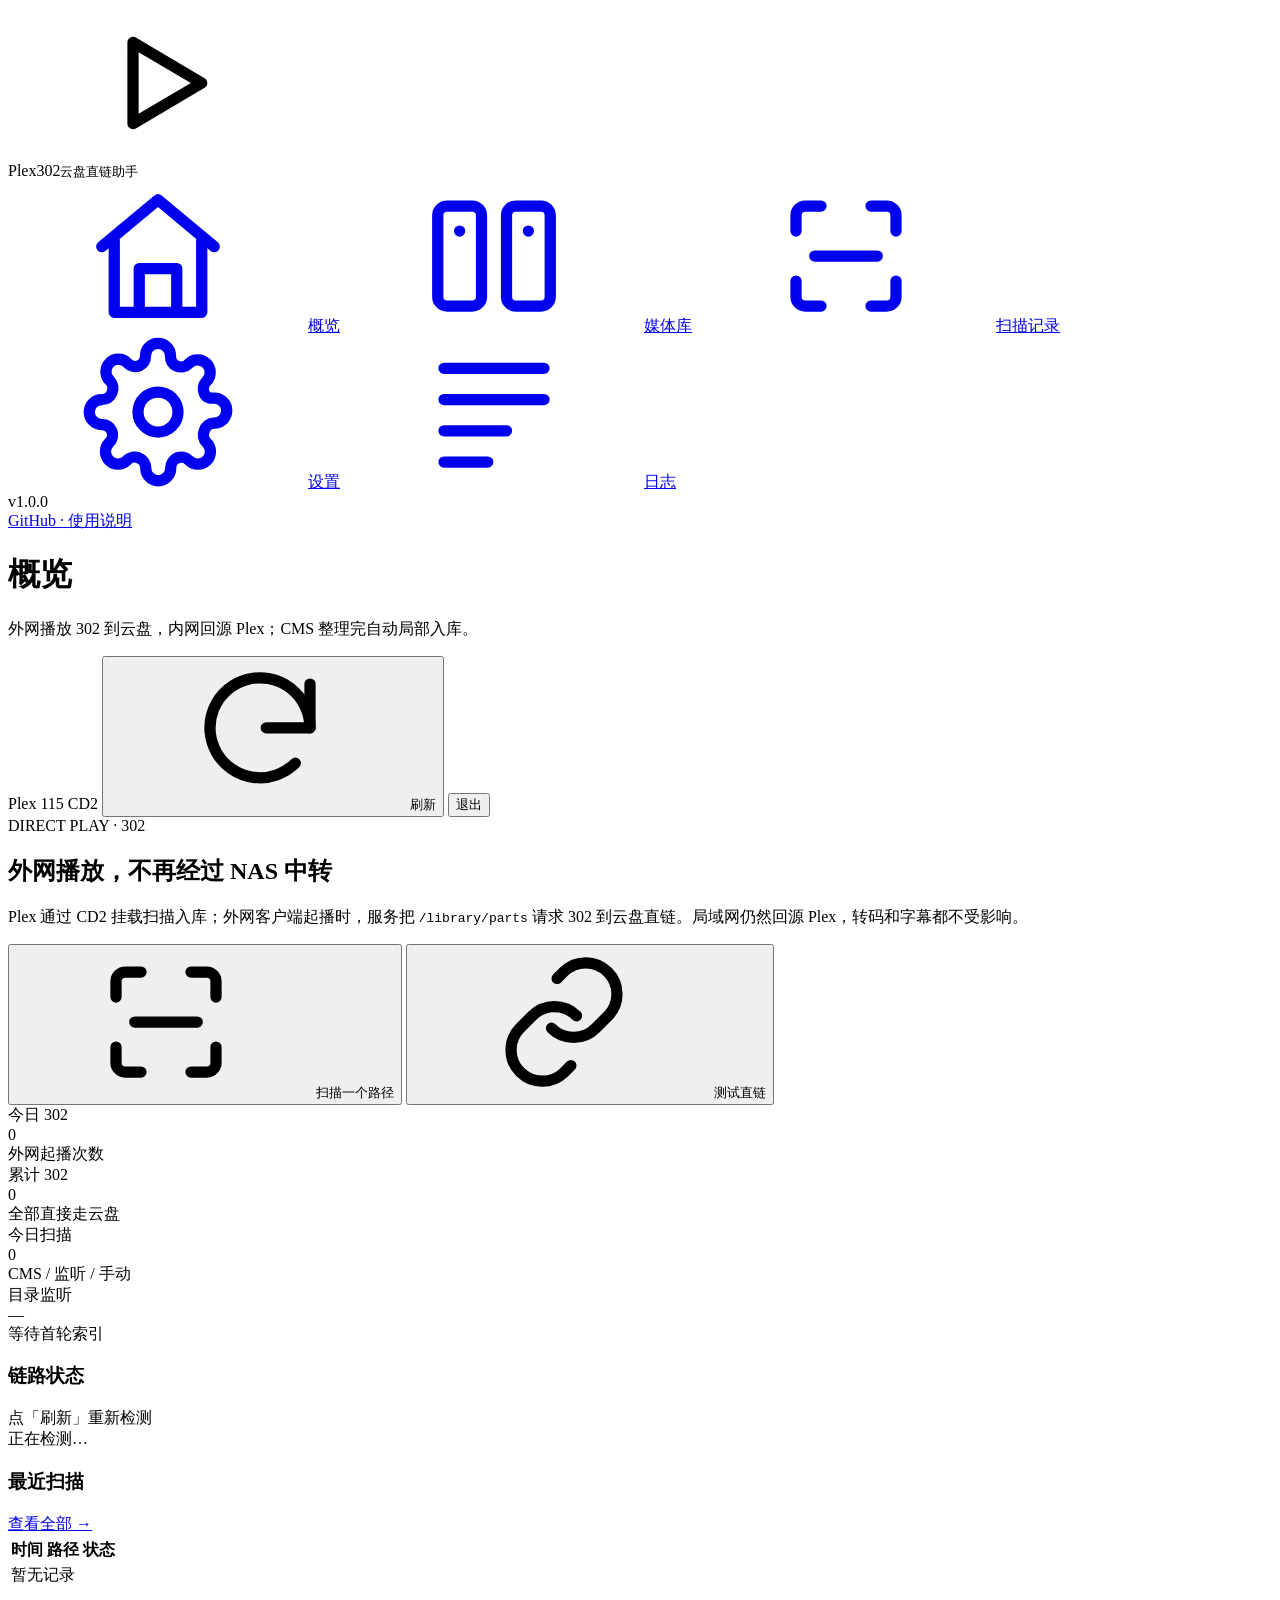
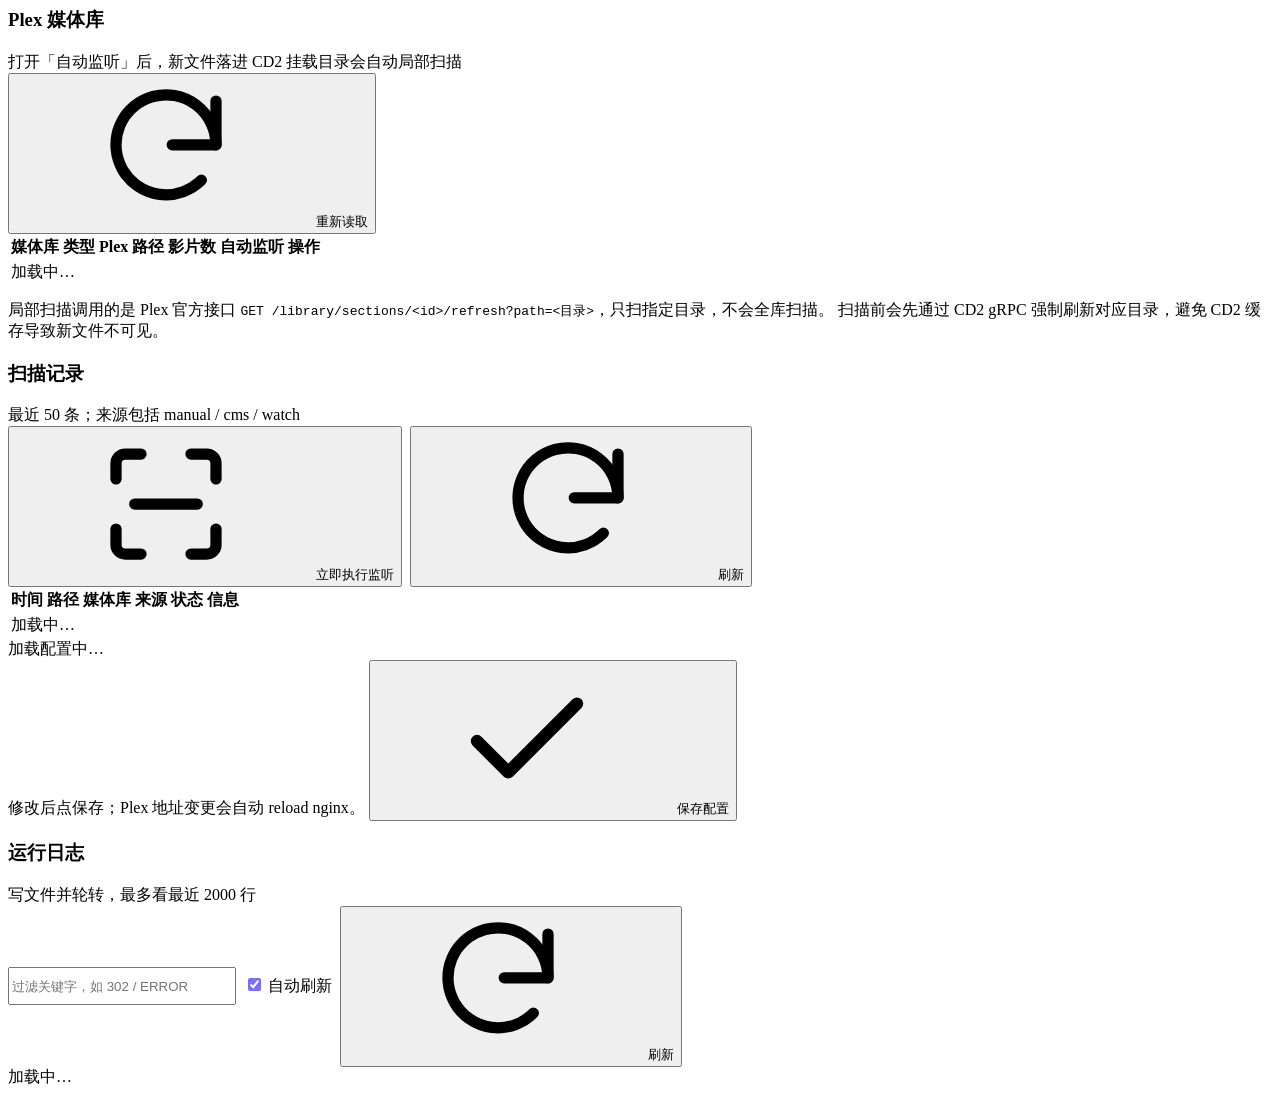
==== app/static/index.html @ 873a6c0a "feat: Plex302 初版（302 直链 + Plex 局部扫描 + CMS 监听）" ====
<!DOCTYPE html>
<html lang="zh-CN">
<head>
  <meta charset="utf-8">
  <meta name="viewport" content="width=device-width, initial-scale=1">
  <title>Plex302 · 云盘直链助手</title>
  <link rel="icon" href="/static/favicon.svg" type="image/svg+xml">
  <link rel="stylesheet" href="/static/style.css">
</head>
<body>
<svg style="display:none" xmlns="http://www.w3.org/2000/svg">
  <symbol id="i-home" viewBox="0 0 24 24" fill="none" stroke="currentColor" stroke-width="1.8" stroke-linecap="round" stroke-linejoin="round"><path d="M3 10.5 12 3l9 7.5"/><path d="M5 9.5V21h14V9.5"/><path d="M9 21v-7h6v7"/></symbol>
  <symbol id="i-library" viewBox="0 0 24 24" fill="none" stroke="currentColor" stroke-width="1.8" stroke-linecap="round" stroke-linejoin="round"><rect x="3" y="4" width="7" height="16" rx="1.5"/><rect x="14" y="4" width="7" height="16" rx="1.5"/><path d="M6.5 8h0M17.5 8h0"/></symbol>
  <symbol id="i-scan" viewBox="0 0 24 24" fill="none" stroke="currentColor" stroke-width="1.8" stroke-linecap="round" stroke-linejoin="round"><path d="M4 8V5.5A1.5 1.5 0 0 1 5.5 4H8M16 4h2.5A1.5 1.5 0 0 1 20 5.5V8M20 16v2.5a1.5 1.5 0 0 1-1.5 1.5H16M8 20H5.5A1.5 1.5 0 0 1 4 18.5V16"/><path d="M7 12h10"/></symbol>
  <symbol id="i-settings" viewBox="0 0 24 24" fill="none" stroke="currentColor" stroke-width="1.8" stroke-linecap="round" stroke-linejoin="round"><circle cx="12" cy="12" r="3.2"/><path d="M19.4 15a1.7 1.7 0 0 0 .34 1.87l.06.06a2 2 0 1 1-2.83 2.83l-.06-.06a1.7 1.7 0 0 0-1.87-.34 1.7 1.7 0 0 0-1 1.56V21a2 2 0 1 1-4 0v-.1a1.7 1.7 0 0 0-1.1-1.55 1.7 1.7 0 0 0-1.87.34l-.06.06a2 2 0 1 1-2.83-2.83l.06-.06A1.7 1.7 0 0 0 4.6 15a1.7 1.7 0 0 0-1.55-1H3a2 2 0 1 1 0-4h.1a1.7 1.7 0 0 0 1.55-1.1 1.7 1.7 0 0 0-.34-1.87l-.06-.06a2 2 0 1 1 2.83-2.83l.06.06A1.7 1.7 0 0 0 9 4.6a1.7 1.7 0 0 0 1-1.55V3a2 2 0 1 1 4 0v.1a1.7 1.7 0 0 0 1 1.55 1.7 1.7 0 0 0 1.87-.34l.06-.06a2 2 0 1 1 2.83 2.83l-.06.06A1.7 1.7 0 0 0 19.4 9c.14.38.48.66.88.77H21a2 2 0 1 1 0 4h-.1a1.7 1.7 0 0 0-1.5 1.23z"/></symbol>
  <symbol id="i-logs" viewBox="0 0 24 24" fill="none" stroke="currentColor" stroke-width="1.8" stroke-linecap="round" stroke-linejoin="round"><path d="M4 5h16M4 10h16M4 15h10M4 20h7"/></symbol>
  <symbol id="i-refresh" viewBox="0 0 24 24" fill="none" stroke="currentColor" stroke-width="1.8" stroke-linecap="round" stroke-linejoin="round"><path d="M20 11a8 8 0 1 0-2.34 5.66"/><path d="M20 4v7h-7"/></symbol>
  <symbol id="i-play" viewBox="0 0 24 24" fill="none" stroke="currentColor" stroke-width="1.8" stroke-linecap="round" stroke-linejoin="round"><path d="M8 5.5v13l11-6.5z"/></symbol>
  <symbol id="i-link" viewBox="0 0 24 24" fill="none" stroke="currentColor" stroke-width="1.8" stroke-linecap="round" stroke-linejoin="round"><path d="M10 13a5 5 0 0 0 7.07 0l2-2a5 5 0 0 0-7.07-7.07l-1.1 1.1"/><path d="M14 11a5 5 0 0 0-7.07 0l-2 2a5 5 0 0 0 7.07 7.07l1.1-1.1"/></symbol>
  <symbol id="i-trash" viewBox="0 0 24 24" fill="none" stroke="currentColor" stroke-width="1.8" stroke-linecap="round" stroke-linejoin="round"><path d="M4 7h16M9 7V5h6v2M7 7l1 13h8l1-13"/></symbol>
  <symbol id="i-plus" viewBox="0 0 24 24" fill="none" stroke="currentColor" stroke-width="1.8" stroke-linecap="round"><path d="M12 5v14M5 12h14"/></symbol>
  <symbol id="i-x" viewBox="0 0 24 24" fill="none" stroke="currentColor" stroke-width="1.8" stroke-linecap="round"><path d="m6 6 12 12M18 6 6 18"/></symbol>
  <symbol id="i-check" viewBox="0 0 24 24" fill="none" stroke="currentColor" stroke-width="2" stroke-linecap="round" stroke-linejoin="round"><path d="m4 12.5 5 5L20 6.5"/></symbol>
  <symbol id="i-copy" viewBox="0 0 24 24" fill="none" stroke="currentColor" stroke-width="1.8" stroke-linecap="round" stroke-linejoin="round"><rect x="9" y="9" width="11" height="11" rx="2"/><path d="M5 15V5a2 2 0 0 1 2-2h8"/></symbol>
  <symbol id="i-qr" viewBox="0 0 24 24" fill="none" stroke="currentColor" stroke-width="1.8" stroke-linecap="round" stroke-linejoin="round"><rect x="3" y="3" width="7" height="7" rx="1"/><rect x="14" y="3" width="7" height="7" rx="1"/><rect x="3" y="14" width="7" height="7" rx="1"/><path d="M14 14h3v3h-3zM20 14v.01M14 20v.01M20 20v.01"/></symbol>
</svg>

<div class="layout">
  <aside class="sidebar">
    <div class="brand">
      <div class="brand-mark"><svg><use href="#i-play"></use></svg></div>
      <div class="brand-name">Plex302<small>云盘直链助手</small></div>
    </div>
    <nav class="nav" id="nav">
      <a href="#overview" data-tab="overview" class="active"><svg><use href="#i-home"></use></svg>概览</a>
      <a href="#library" data-tab="library"><svg><use href="#i-library"></use></svg>媒体库</a>
      <a href="#scans" data-tab="scans"><svg><use href="#i-scan"></use></svg>扫描记录</a>
      <a href="#settings" data-tab="settings"><svg><use href="#i-settings"></use></svg>设置</a>
      <a href="#logs" data-tab="logs"><svg><use href="#i-logs"></use></svg>日志</a>
    </nav>
    <div class="side-foot">
      <div id="side-version">v1.0.0</div>
      <a href="https://github.com/celestial520/plex302" target="_blank" rel="noreferrer">GitHub · 使用说明</a>
    </div>
  </aside>

  <main class="main">
    <header class="topbar">
      <div class="page-title">
        <h1 id="page-title">概览</h1>
        <p id="page-sub">外网播放 302 到云盘，内网回源 Plex；CMS 整理完自动局部入库。</p>
      </div>
      <div class="top-actions">
        <span class="pill" id="pill-plex"><i class="dot"></i>Plex</span>
        <span class="pill" id="pill-115"><i class="dot"></i>115</span>
        <span class="pill" id="pill-cd2"><i class="dot"></i>CD2</span>
        <button class="btn ghost sm" id="btn-refresh-all"><svg><use href="#i-refresh"></use></svg>刷新</button>
        <button class="btn ghost sm" id="btn-logout">退出</button>
      </div>
    </header>

    <section class="view active" id="view-overview">
      <div class="hero">
        <div>
          <div class="hero-badge">DIRECT PLAY · 302</div>
          <h2>外网播放，不再经过 NAS 中转</h2>
          <p>Plex 通过 CD2 挂载扫描入库；外网客户端起播时，服务把 <code>/library/parts</code> 请求 302 到云盘直链。局域网仍然回源 Plex，转码和字幕都不受影响。</p>
        </div>
        <div class="hero-actions">
          <button class="btn primary" id="btn-hero-scan"><svg><use href="#i-scan"></use></svg>扫描一个路径</button>
          <button class="btn" id="btn-hero-test"><svg><use href="#i-link"></use></svg>测试直链</button>
        </div>
      </div>

      <div class="stats">
        <div class="stat accent">
          <div class="label">今日 302</div>
          <div class="value" id="stat-today">0</div>
          <div class="sub" id="stat-today-sub">外网起播次数</div>
        </div>
        <div class="stat">
          <div class="label">累计 302</div>
          <div class="value" id="stat-total">0</div>
          <div class="sub">全部直接走云盘</div>
        </div>
        <div class="stat">
          <div class="label">今日扫描</div>
          <div class="value" id="stat-scans">0</div>
          <div class="sub">CMS / 监听 / 手动</div>
        </div>
        <div class="stat">
          <div class="label">目录监听</div>
          <div class="value" id="stat-watch">—</div>
          <div class="sub" id="stat-watch-sub">等待首轮索引</div>
        </div>
      </div>

      <div class="grid-2">
        <div class="panel">
          <div class="panel-head"><h3>链路状态</h3><span class="hint">点「刷新」重新检测</span></div>
          <div class="panel-body">
            <div class="status-list" id="status-list">
              <div class="empty">正在检测…</div>
            </div>
          </div>
        </div>
        <div class="panel">
          <div class="panel-head"><h3>最近扫描</h3><a class="hint" href="#scans">查看全部 →</a></div>
          <div class="panel-body" style="padding-top:2px">
            <div class="table-wrap">
              <table>
                <thead><tr><th>时间</th><th>路径</th><th>状态</th></tr></thead>
                <tbody id="recent-scans"><tr><td colspan="3"><div class="empty">暂无记录</div></td></tr></tbody>
              </table>
            </div>
          </div>
        </div>
      </div>
    </section>

    <section class="view" id="view-library">
      <div class="panel">
        <div class="panel-head">
          <div><h3>Plex 媒体库</h3><span class="hint">打开「自动监听」后，新文件落进 CD2 挂载目录会自动局部扫描</span></div>
          <div style="display:flex;gap:8px">
            <button class="btn sm" id="btn-reload-libs"><svg><use href="#i-refresh"></use></svg>重新读取</button>
          </div>
        </div>
        <div class="panel-body" style="padding-top:0">
          <div class="table-wrap">
            <table>
              <thead><tr><th>媒体库</th><th>类型</th><th>Plex 路径</th><th>影片数</th><th>自动监听</th><th>操作</th></tr></thead>
              <tbody id="lib-body"><tr><td colspan="6"><div class="empty">加载中…</div></td></tr></tbody>
            </table>
          </div>
        </div>
      </div>
      <div class="callout info" style="margin-top:14px">
        局部扫描调用的是 Plex 官方接口 <code>GET /library/sections/&lt;id&gt;/refresh?path=&lt;目录&gt;</code>，只扫指定目录，不会全库扫描。
        扫描前会先通过 CD2 gRPC 强制刷新对应目录，避免 CD2 缓存导致新文件不可见。
      </div>
    </section>

    <section class="view" id="view-scans">
      <div class="panel">
        <div class="panel-head">
          <div><h3>扫描记录</h3><span class="hint">最近 50 条；来源包括 manual / cms / watch</span></div>
          <div style="display:flex;gap:8px">
            <button class="btn sm" id="btn-run-watch"><svg><use href="#i-scan"></use></svg>立即执行监听</button>
            <button class="btn sm" id="btn-scan-refresh"><svg><use href="#i-refresh"></use></svg>刷新</button>
          </div>
        </div>
        <div class="panel-body" style="padding-top:0">
          <div class="table-wrap">
            <table>
              <thead><tr><th>时间</th><th>路径</th><th>媒体库</th><th>来源</th><th>状态</th><th>信息</th></tr></thead>
              <tbody id="scan-body"><tr><td colspan="6"><div class="empty">加载中…</div></td></tr></tbody>
            </table>
          </div>
        </div>
      </div>
    </section>

    <section class="view" id="view-settings">
      <div id="settings-body"><div class="empty">加载配置中…</div></div>
      <div class="save-bar">
        <span id="save-hint">修改后点保存；Plex 地址变更会自动 reload nginx。</span>
        <button class="btn primary" id="btn-save"><svg><use href="#i-check"></use></svg>保存配置</button>
      </div>
    </section>

    <section class="view" id="view-logs">
      <div class="panel">
        <div class="panel-head">
          <div><h3>运行日志</h3><span class="hint">写文件并轮转，最多看最近 2000 行</span></div>
          <div style="display:flex;gap:8px;align-items:center">
            <input class="input" id="log-keyword" placeholder="过滤关键字，如 302 / ERROR" style="width:220px;height:32px">
            <label class="pill" style="cursor:pointer"><input type="checkbox" id="log-auto" checked style="accent-color:#7c6cff"> 自动刷新</label>
            <button class="btn sm" id="btn-log-refresh"><svg><use href="#i-refresh"></use></svg>刷新</button>
          </div>
        </div>
        <div class="panel-body" style="padding-top:0">
          <div class="log-box" id="log-box">加载中…</div>
        </div>
      </div>
    </section>
  </main>
</div>

<div id="modal-root"></div>
<div id="toast-root"></div>
<script src="/static/app.js"></script>
</body>
</html>
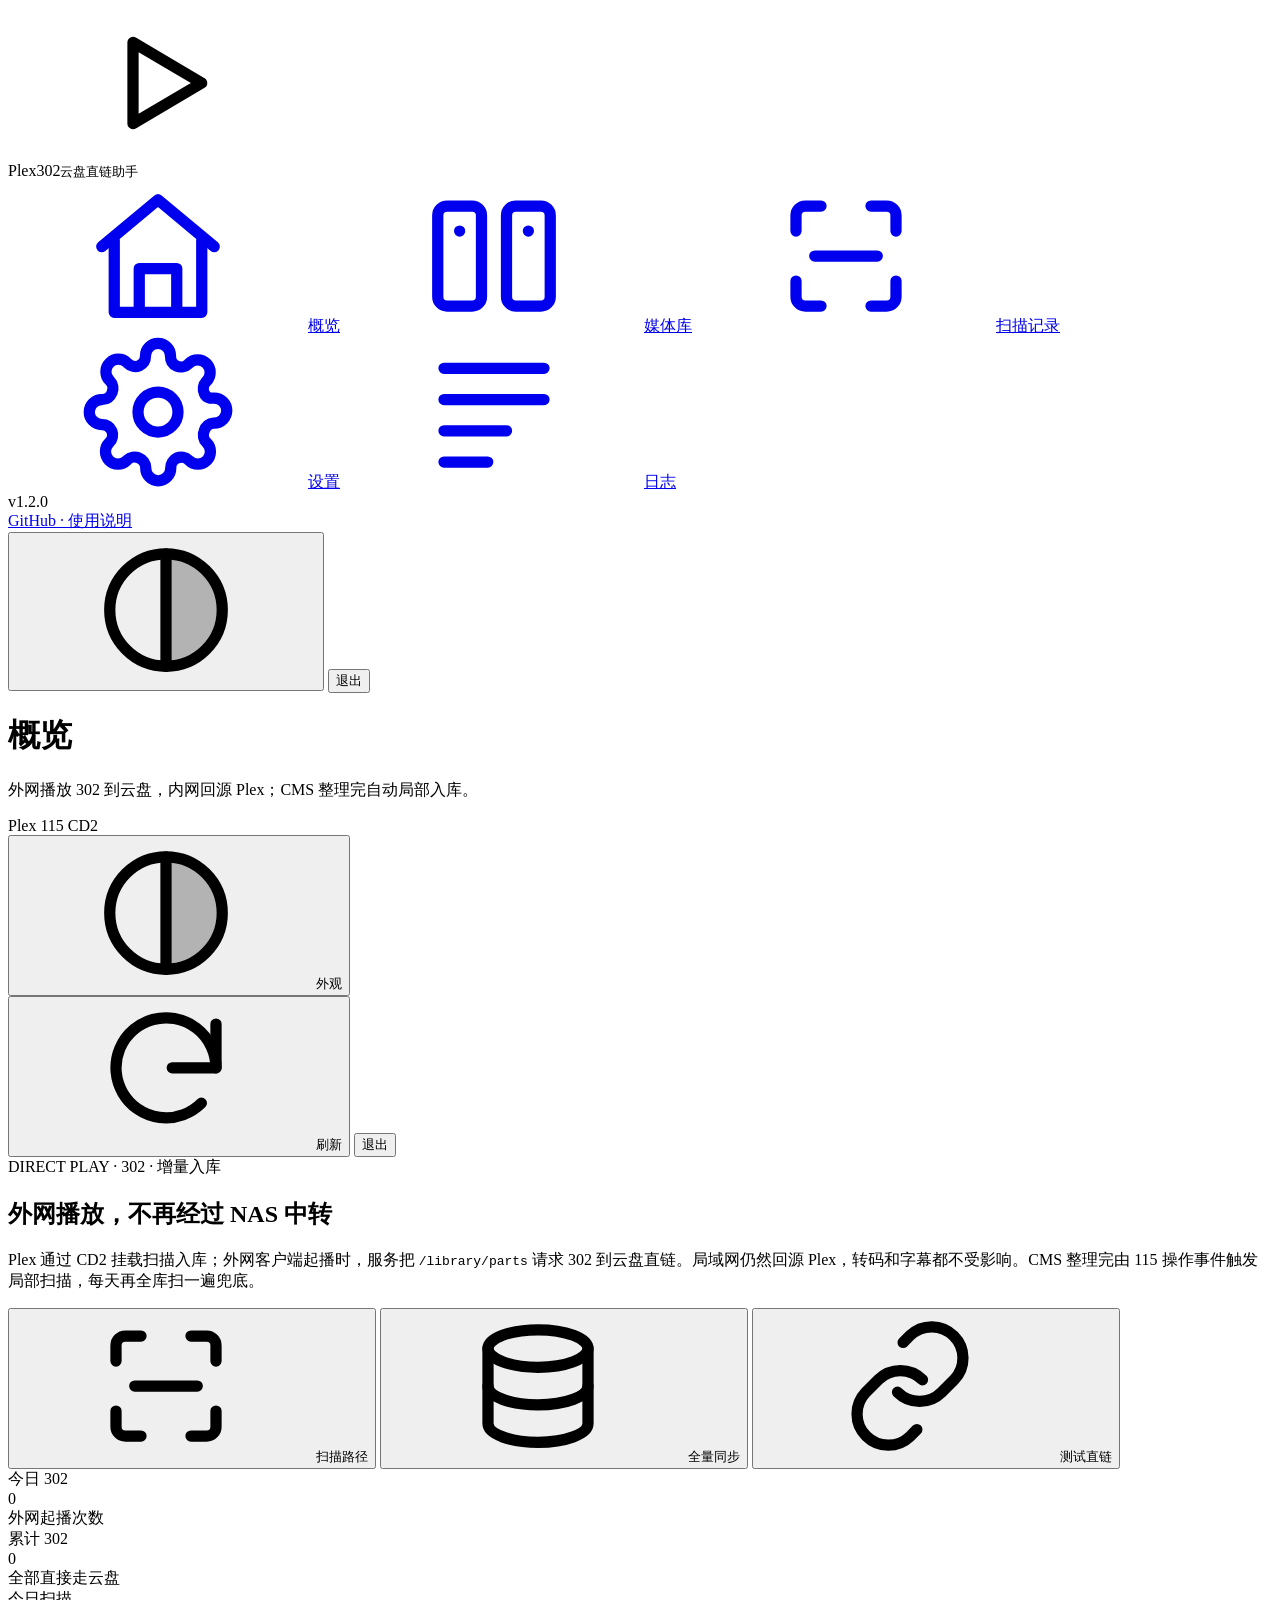
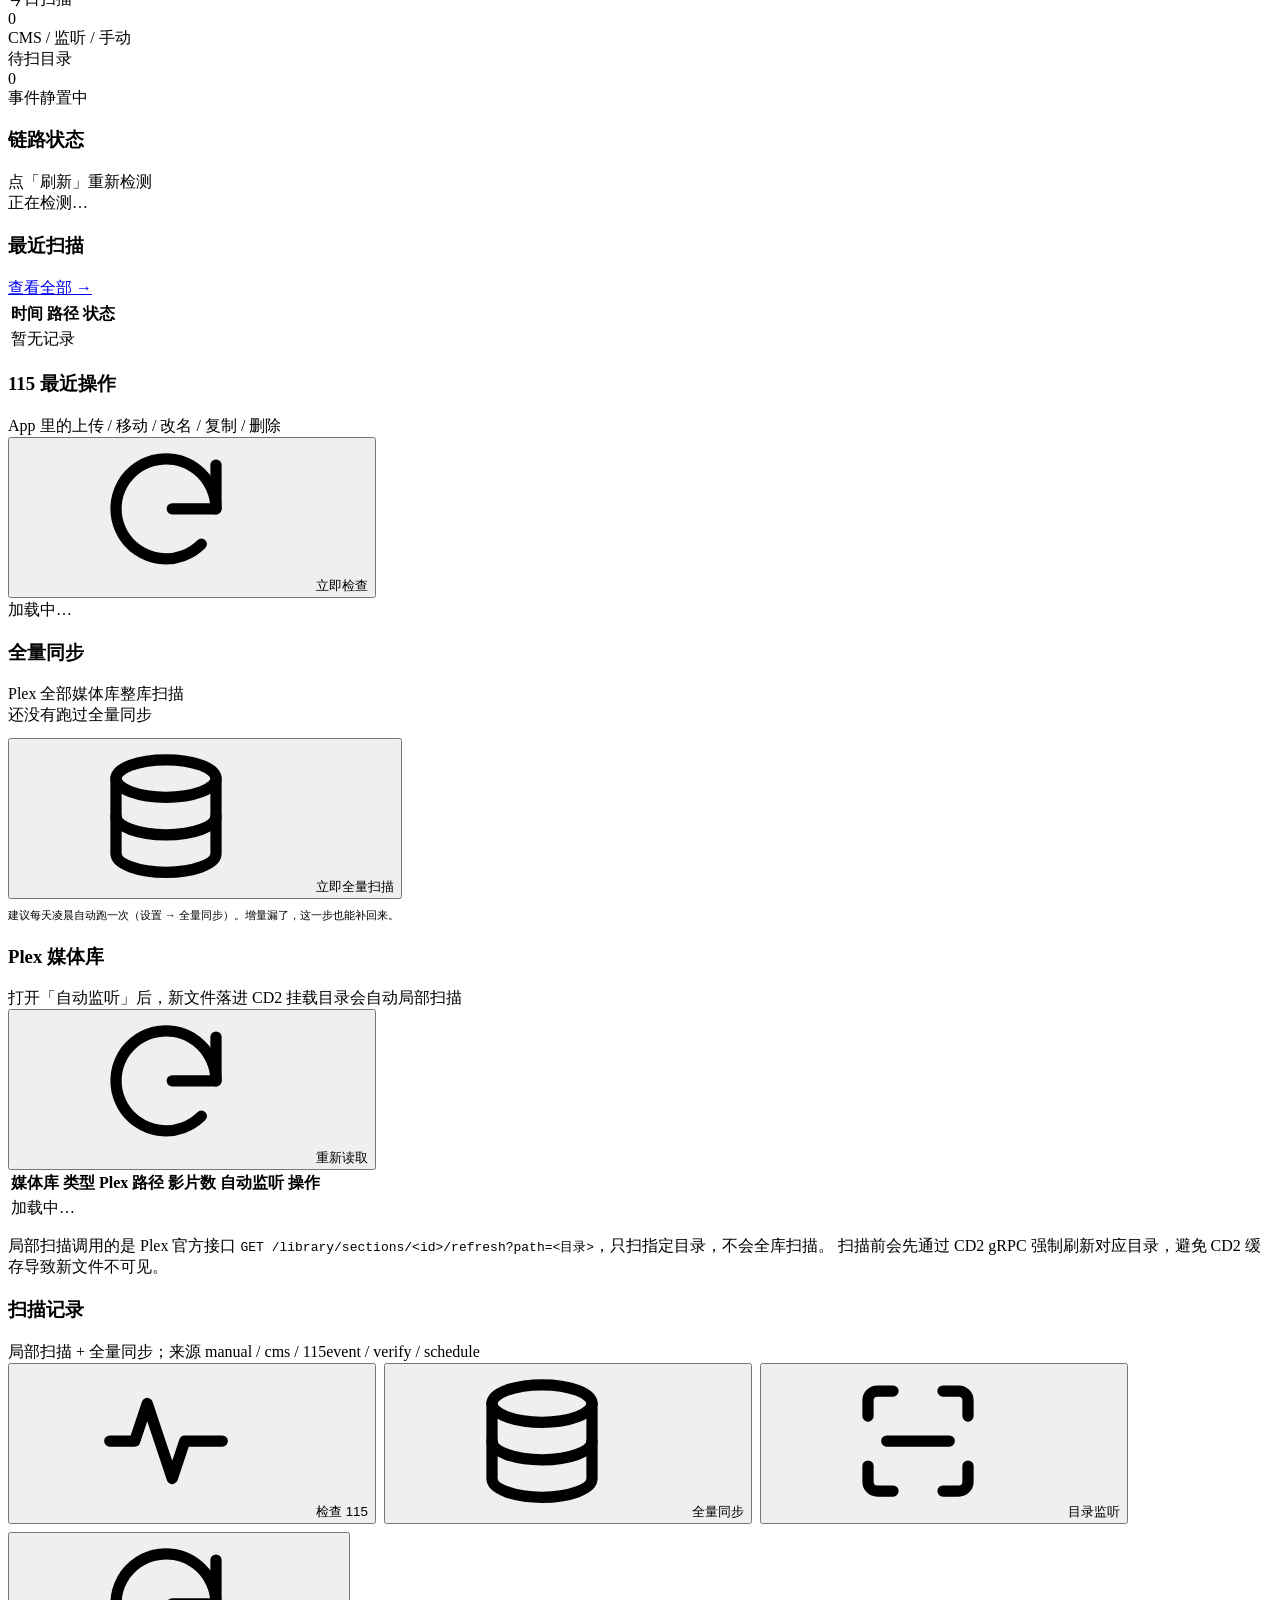
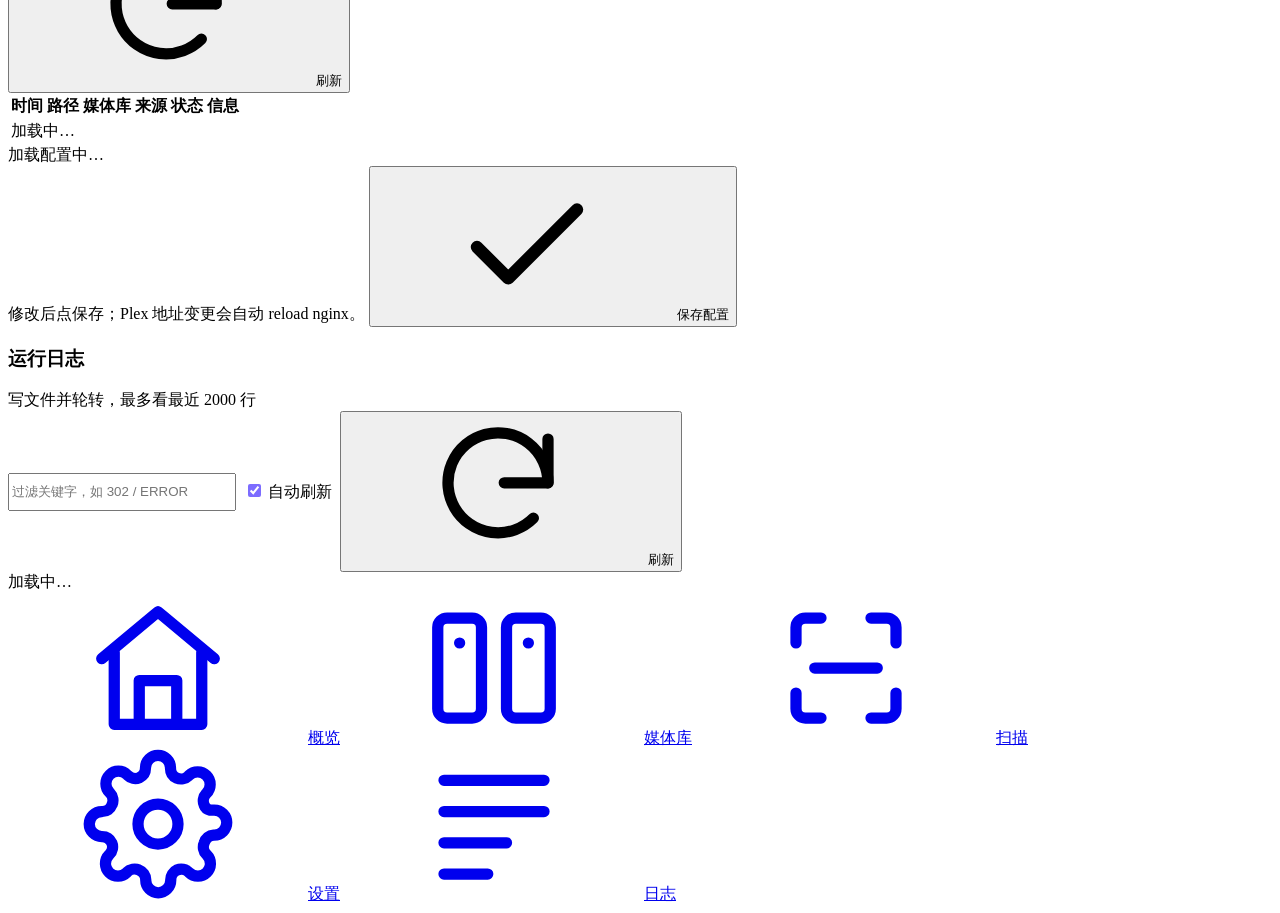
==== commit c5e510a9: "feat: 115 操作事件增量入库 + 每日全量同步 + 企业微信通知 + 双主题/手机版（v1.2.0） - 增量入库改读 115 App「最近操作」流水（/behavior/detail），游标" ====
--- a/app/static/index.html
+++ b/app/static/index.html
@@ -5,6 +5,17 @@
   <meta name="viewport" content="width=device-width, initial-scale=1">
   <title>Plex302 · 云盘直链助手</title>
   <link rel="icon" href="/static/favicon.svg" type="image/svg+xml">
+  <script>
+    // 主题要在 CSS 之前定下来，避免刷新时闪一下白/黑
+    (function () {
+      try {
+        var mode = localStorage.getItem('p302-theme') || 'auto';
+        var dark = window.matchMedia && window.matchMedia('(prefers-color-scheme: dark)').matches;
+        document.documentElement.dataset.theme = mode === 'auto' ? (dark ? 'dark' : 'light') : mode;
+        document.documentElement.dataset.themeMode = mode;
+      } catch (e) { /* ignore */ }
+    })();
+  </script>
   <link rel="stylesheet" href="/static/style.css">
 </head>
 <body>
@@ -23,6 +34,14 @@
   <symbol id="i-check" viewBox="0 0 24 24" fill="none" stroke="currentColor" stroke-width="2" stroke-linecap="round" stroke-linejoin="round"><path d="m4 12.5 5 5L20 6.5"/></symbol>
   <symbol id="i-copy" viewBox="0 0 24 24" fill="none" stroke="currentColor" stroke-width="1.8" stroke-linecap="round" stroke-linejoin="round"><rect x="9" y="9" width="11" height="11" rx="2"/><path d="M5 15V5a2 2 0 0 1 2-2h8"/></symbol>
   <symbol id="i-qr" viewBox="0 0 24 24" fill="none" stroke="currentColor" stroke-width="1.8" stroke-linecap="round" stroke-linejoin="round"><rect x="3" y="3" width="7" height="7" rx="1"/><rect x="14" y="3" width="7" height="7" rx="1"/><rect x="3" y="14" width="7" height="7" rx="1"/><path d="M14 14h3v3h-3zM20 14v.01M14 20v.01M20 20v.01"/></symbol>
+  <symbol id="i-sun" viewBox="0 0 24 24" fill="none" stroke="currentColor" stroke-width="1.8" stroke-linecap="round"><circle cx="12" cy="12" r="4"/><path d="M12 2v2M12 20v2M4.9 4.9l1.4 1.4M17.7 17.7l1.4 1.4M2 12h2M20 12h2M4.9 19.1l1.4-1.4M17.7 6.3l1.4-1.4"/></symbol>
+  <symbol id="i-moon" viewBox="0 0 24 24" fill="none" stroke="currentColor" stroke-width="1.8" stroke-linecap="round" stroke-linejoin="round"><path d="M20 14.5A8 8 0 0 1 9.5 4 8 8 0 1 0 20 14.5z"/></symbol>
+  <symbol id="i-auto" viewBox="0 0 24 24" fill="none" stroke="currentColor" stroke-width="1.8" stroke-linecap="round" stroke-linejoin="round"><circle cx="12" cy="12" r="9"/><path d="M12 3v18"/><path d="M12 3a9 9 0 0 1 0 18" fill="currentColor" stroke="none" opacity=".25"/></symbol>
+  <symbol id="i-chevron" viewBox="0 0 24 24" fill="none" stroke="currentColor" stroke-width="2" stroke-linecap="round" stroke-linejoin="round"><path d="m6 9 6 6 6-6"/></symbol>
+  <symbol id="i-bell" viewBox="0 0 24 24" fill="none" stroke="currentColor" stroke-width="1.8" stroke-linecap="round" stroke-linejoin="round"><path d="M18 8a6 6 0 1 0-12 0c0 5-2 6-2 6h16s-2-1-2-6"/><path d="M10.5 20a2 2 0 0 0 3 0"/></symbol>
+  <symbol id="i-clock" viewBox="0 0 24 24" fill="none" stroke="currentColor" stroke-width="1.8" stroke-linecap="round" stroke-linejoin="round"><circle cx="12" cy="12" r="9"/><path d="M12 7v5l3 2"/></symbol>
+  <symbol id="i-full" viewBox="0 0 24 24" fill="none" stroke="currentColor" stroke-width="1.8" stroke-linecap="round" stroke-linejoin="round"><ellipse cx="12" cy="6" rx="8" ry="3"/><path d="M4 6v6c0 1.7 3.6 3 8 3s8-1.3 8-3V6"/><path d="M4 12v6c0 1.7 3.6 3 8 3s8-1.3 8-3v-6"/></symbol>
+  <symbol id="i-events" viewBox="0 0 24 24" fill="none" stroke="currentColor" stroke-width="1.8" stroke-linecap="round" stroke-linejoin="round"><path d="M3 12h4l2-6 4 12 2-6h6"/></symbol>
 </svg>
 
 <div class="layout">
@@ -39,8 +58,12 @@
       <a href="#logs" data-tab="logs"><svg><use href="#i-logs"></use></svg>日志</a>
     </nav>
     <div class="side-foot">
-      <div id="side-version">v1.0.0</div>
+      <div id="side-version">v1.2.0</div>
       <a href="https://github.com/celestial520/plex302" target="_blank" rel="noreferrer">GitHub · 使用说明</a>
+    </div>
+    <div class="mobile-actions">
+      <button class="btn ghost sm" data-theme-toggle title="切换主题"><svg><use href="#i-auto"></use></svg></button>
+      <button class="btn ghost sm" id="btn-logout-mobile">退出</button>
     </div>
   </aside>
 
@@ -54,20 +77,24 @@
         <span class="pill" id="pill-plex"><i class="dot"></i>Plex</span>
         <span class="pill" id="pill-115"><i class="dot"></i>115</span>
         <span class="pill" id="pill-cd2"><i class="dot"></i>CD2</span>
+        <div class="wrap desktop-only">
+          <button class="btn ghost sm" data-theme-toggle title="切换主题"><svg><use href="#i-auto"></use></svg>外观</button>
+        </div>
         <button class="btn ghost sm" id="btn-refresh-all"><svg><use href="#i-refresh"></use></svg>刷新</button>
-        <button class="btn ghost sm" id="btn-logout">退出</button>
+        <button class="btn ghost sm desktop-only" id="btn-logout">退出</button>
       </div>
     </header>
 
     <section class="view active" id="view-overview">
       <div class="hero">
         <div>
-          <div class="hero-badge">DIRECT PLAY · 302</div>
+          <div class="hero-badge">DIRECT PLAY · 302 · 增量入库</div>
           <h2>外网播放，不再经过 NAS 中转</h2>
-          <p>Plex 通过 CD2 挂载扫描入库；外网客户端起播时，服务把 <code>/library/parts</code> 请求 302 到云盘直链。局域网仍然回源 Plex，转码和字幕都不受影响。</p>
+          <p>Plex 通过 CD2 挂载扫描入库；外网客户端起播时，服务把 <code>/library/parts</code> 请求 302 到云盘直链。局域网仍然回源 Plex，转码和字幕都不受影响。CMS 整理完由 115 操作事件触发局部扫描，每天再全库扫一遍兜底。</p>
         </div>
         <div class="hero-actions">
-          <button class="btn primary" id="btn-hero-scan"><svg><use href="#i-scan"></use></svg>扫描一个路径</button>
+          <button class="btn primary" id="btn-hero-scan"><svg><use href="#i-scan"></use></svg>扫描路径</button>
+          <button class="btn" id="btn-hero-full"><svg><use href="#i-full"></use></svg>全量同步</button>
           <button class="btn" id="btn-hero-test"><svg><use href="#i-link"></use></svg>测试直链</button>
         </div>
       </div>
@@ -89,9 +116,9 @@
           <div class="sub">CMS / 监听 / 手动</div>
         </div>
         <div class="stat">
-          <div class="label">目录监听</div>
-          <div class="value" id="stat-watch">—</div>
-          <div class="sub" id="stat-watch-sub">等待首轮索引</div>
+          <div class="label">待扫目录</div>
+          <div class="value" id="stat-pending">0</div>
+          <div class="sub" id="stat-pending-sub">事件静置中</div>
         </div>
       </div>
 
@@ -108,10 +135,32 @@
           <div class="panel-head"><h3>最近扫描</h3><a class="hint" href="#scans">查看全部 →</a></div>
           <div class="panel-body" style="padding-top:2px">
             <div class="table-wrap">
-              <table>
+              <table class="responsive">
                 <thead><tr><th>时间</th><th>路径</th><th>状态</th></tr></thead>
                 <tbody id="recent-scans"><tr><td colspan="3"><div class="empty">暂无记录</div></td></tr></tbody>
               </table>
+            </div>
+          </div>
+        </div>
+      </div>
+
+      <div class="grid-2">
+        <div class="panel">
+          <div class="panel-head">
+            <div><h3>115 最近操作</h3><span class="hint">App 里的上传 / 移动 / 改名 / 复制 / 删除</span></div>
+            <button class="btn ghost sm" id="btn-events-run"><svg><use href="#i-refresh"></use></svg>立即检查</button>
+          </div>
+          <div class="panel-body" style="padding-top:2px">
+            <div class="event-list" id="event-list"><div class="empty">加载中…</div></div>
+          </div>
+        </div>
+        <div class="panel">
+          <div class="panel-head"><h3>全量同步</h3><span class="hint">Plex 全部媒体库整库扫描</span></div>
+          <div class="panel-body">
+            <div id="full-status"><div class="empty">还没有跑过全量同步</div></div>
+            <button class="btn block" id="btn-full-run" style="margin-top:12px"><svg><use href="#i-full"></use></svg>立即全量扫描</button>
+            <div class="desc" style="margin-top:8px;font-size:11px;color:var(--muted-2);line-height:1.6">
+              建议每天凌晨自动跑一次（设置 → 全量同步）。增量漏了，这一步也能补回来。
             </div>
           </div>
         </div>
@@ -128,7 +177,7 @@
         </div>
         <div class="panel-body" style="padding-top:0">
           <div class="table-wrap">
-            <table>
+            <table class="responsive">
               <thead><tr><th>媒体库</th><th>类型</th><th>Plex 路径</th><th>影片数</th><th>自动监听</th><th>操作</th></tr></thead>
               <tbody id="lib-body"><tr><td colspan="6"><div class="empty">加载中…</div></td></tr></tbody>
             </table>
@@ -144,15 +193,17 @@
     <section class="view" id="view-scans">
       <div class="panel">
         <div class="panel-head">
-          <div><h3>扫描记录</h3><span class="hint">最近 50 条；来源包括 manual / cms / watch</span></div>
-          <div style="display:flex;gap:8px">
-            <button class="btn sm" id="btn-run-watch"><svg><use href="#i-scan"></use></svg>立即执行监听</button>
+          <div><h3>扫描记录</h3><span class="hint">局部扫描 + 全量同步；来源 manual / cms / 115event / verify / schedule</span></div>
+          <div style="display:flex;gap:8px;flex-wrap:wrap">
+            <button class="btn sm" id="btn-events-run-2"><svg><use href="#i-events"></use></svg>检查 115</button>
+            <button class="btn sm" id="btn-full-run-2"><svg><use href="#i-full"></use></svg>全量同步</button>
+            <button class="btn sm" id="btn-run-watch"><svg><use href="#i-scan"></use></svg>目录监听</button>
             <button class="btn sm" id="btn-scan-refresh"><svg><use href="#i-refresh"></use></svg>刷新</button>
           </div>
         </div>
         <div class="panel-body" style="padding-top:0">
           <div class="table-wrap">
-            <table>
+            <table class="responsive">
               <thead><tr><th>时间</th><th>路径</th><th>媒体库</th><th>来源</th><th>状态</th><th>信息</th></tr></thead>
               <tbody id="scan-body"><tr><td colspan="6"><div class="empty">加载中…</div></td></tr></tbody>
             </table>
@@ -187,6 +238,14 @@
   </main>
 </div>
 
+<nav class="tabbar" id="tabbar">
+  <a href="#overview" data-tab="overview" class="active"><svg><use href="#i-home"></use></svg><span>概览</span></a>
+  <a href="#library" data-tab="library"><svg><use href="#i-library"></use></svg><span>媒体库</span></a>
+  <a href="#scans" data-tab="scans"><svg><use href="#i-scan"></use></svg><span>扫描</span></a>
+  <a href="#settings" data-tab="settings"><svg><use href="#i-settings"></use></svg><span>设置</span></a>
+  <a href="#logs" data-tab="logs"><svg><use href="#i-logs"></use></svg><span>日志</span></a>
+</nav>
+
 <div id="modal-root"></div>
 <div id="toast-root"></div>
 <script src="/static/app.js"></script>
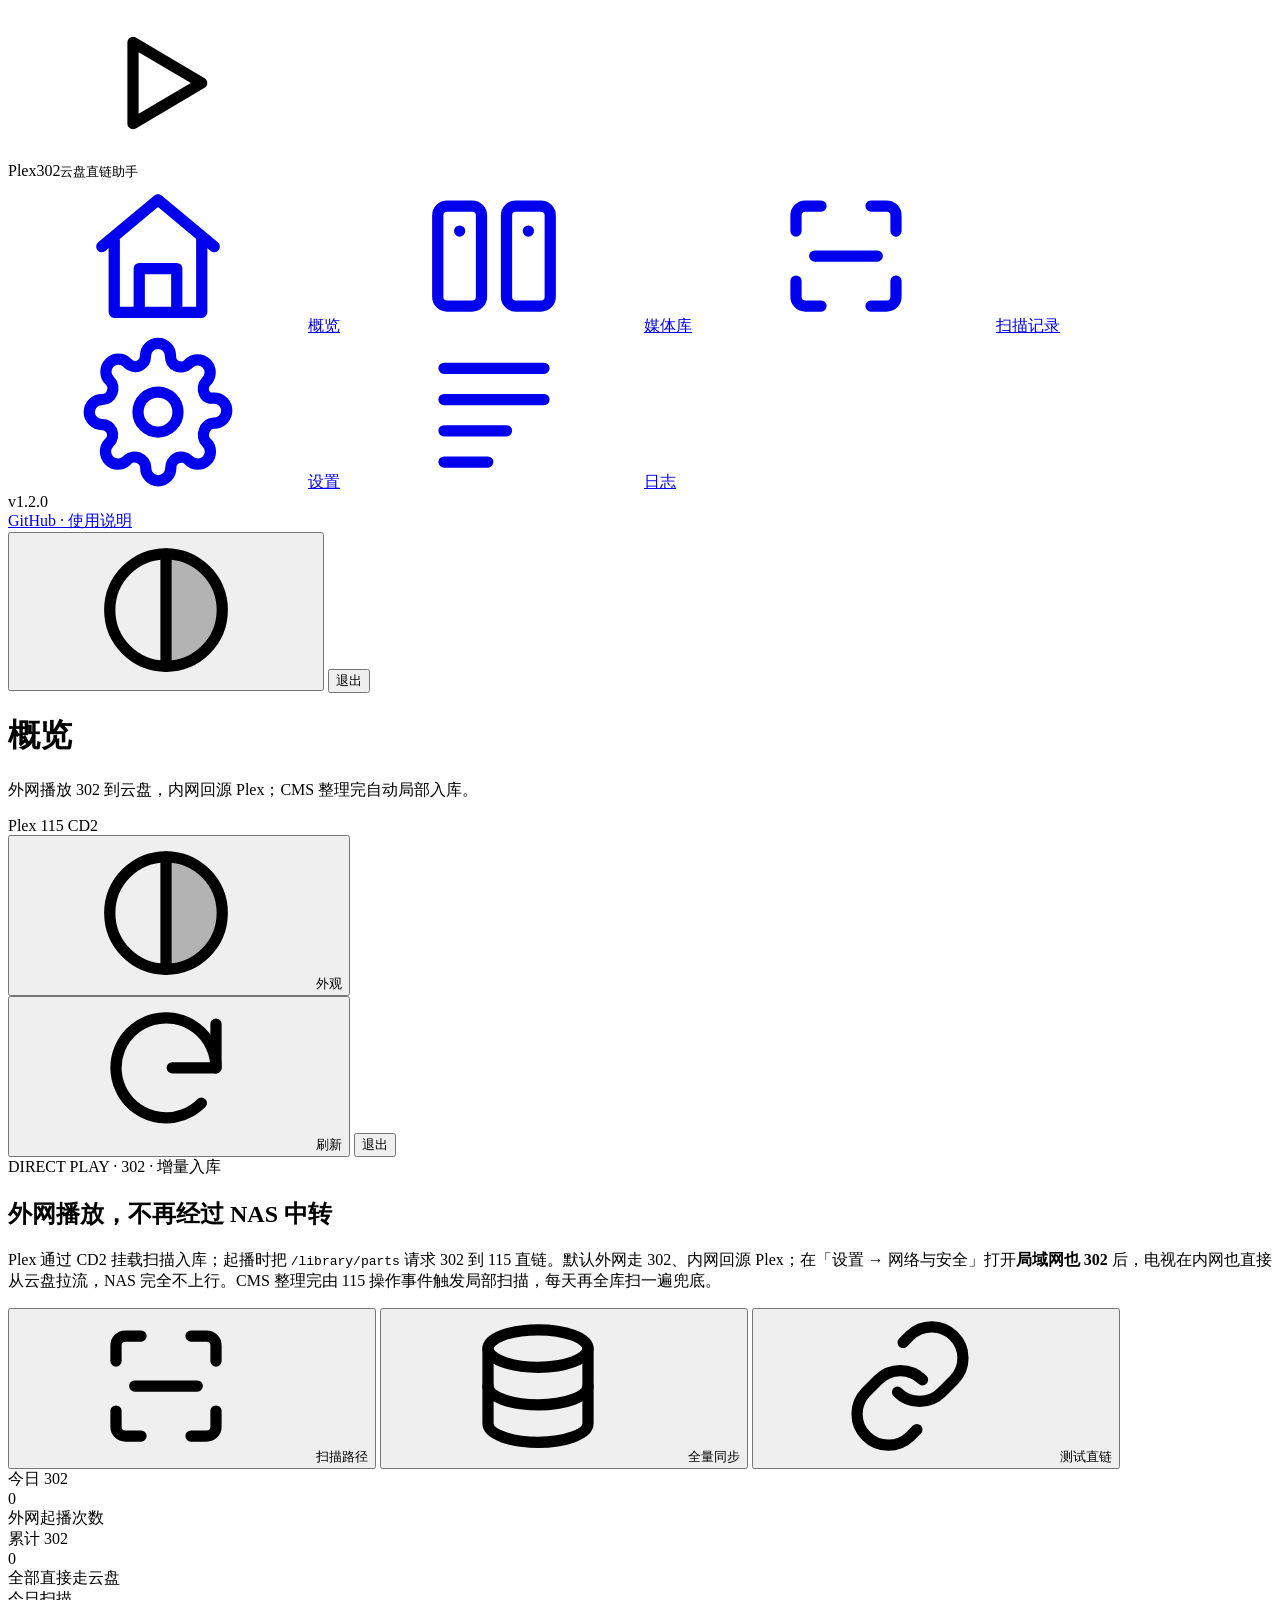
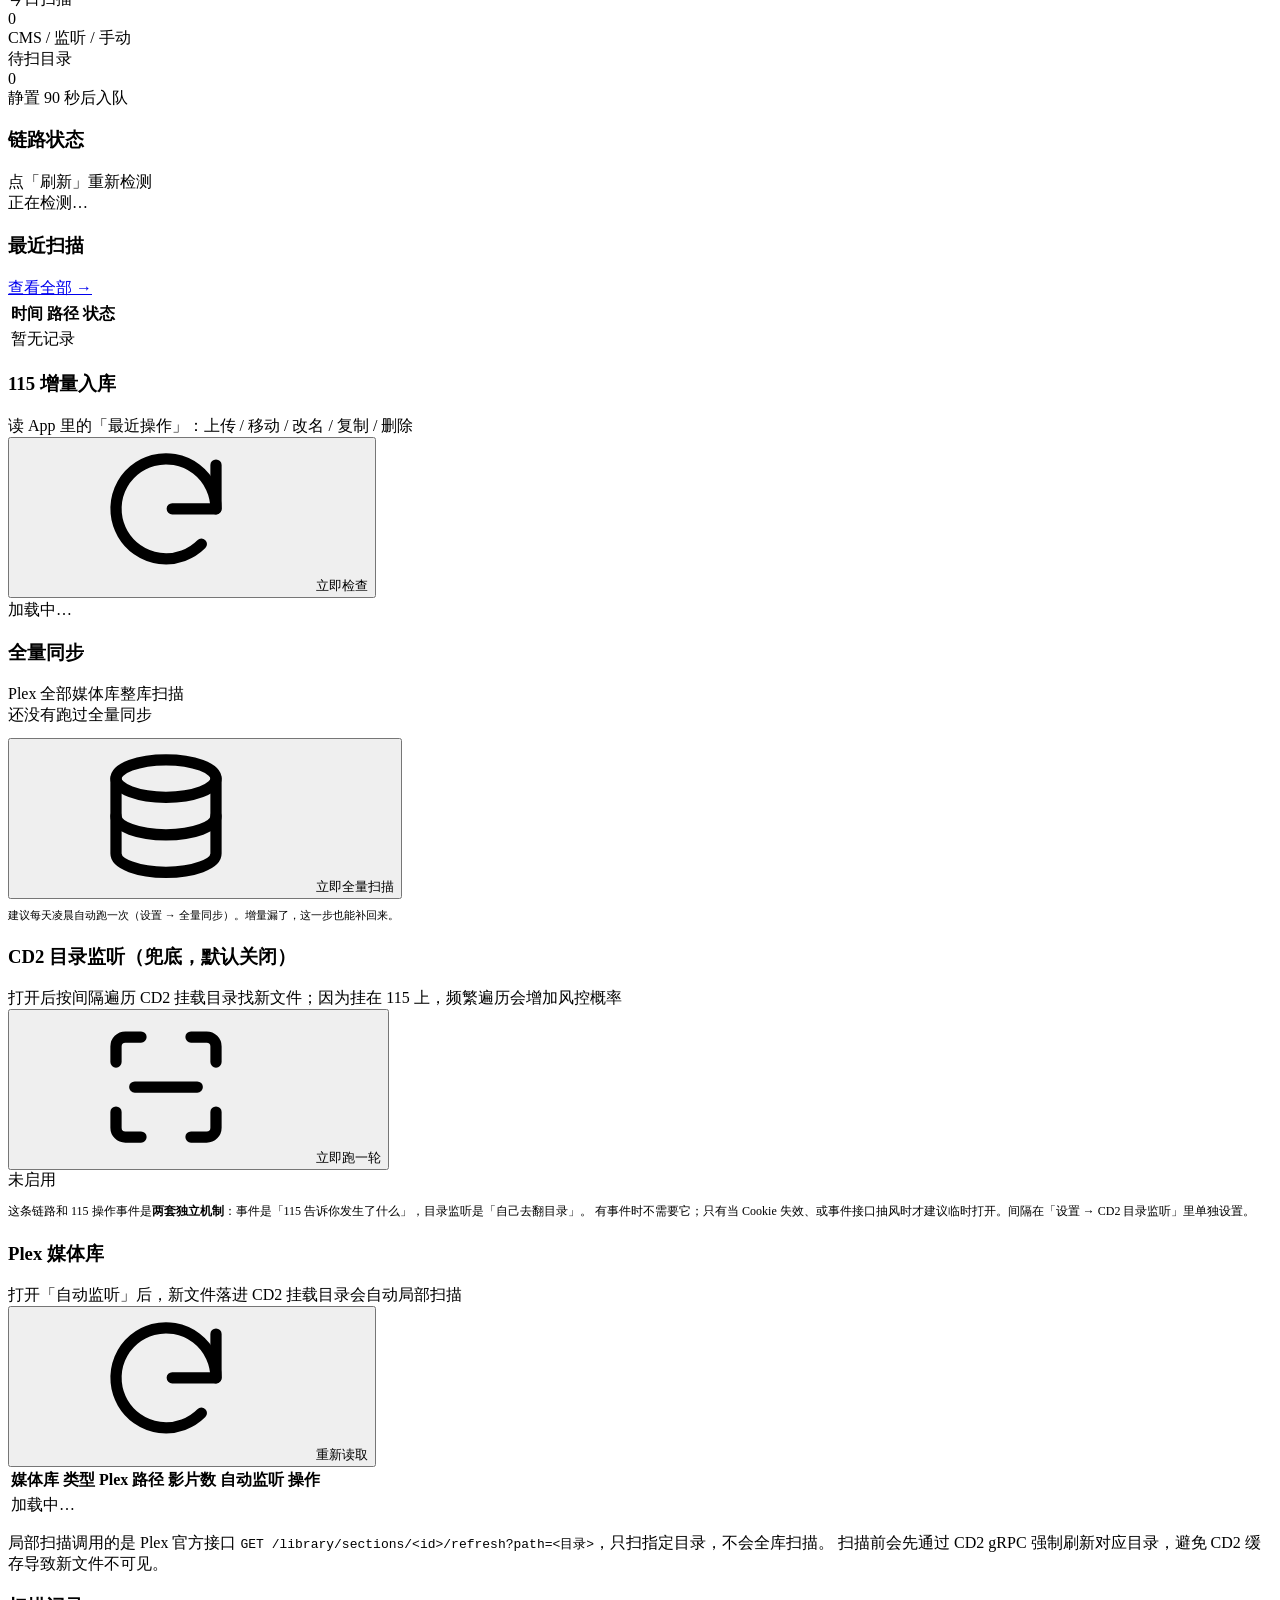
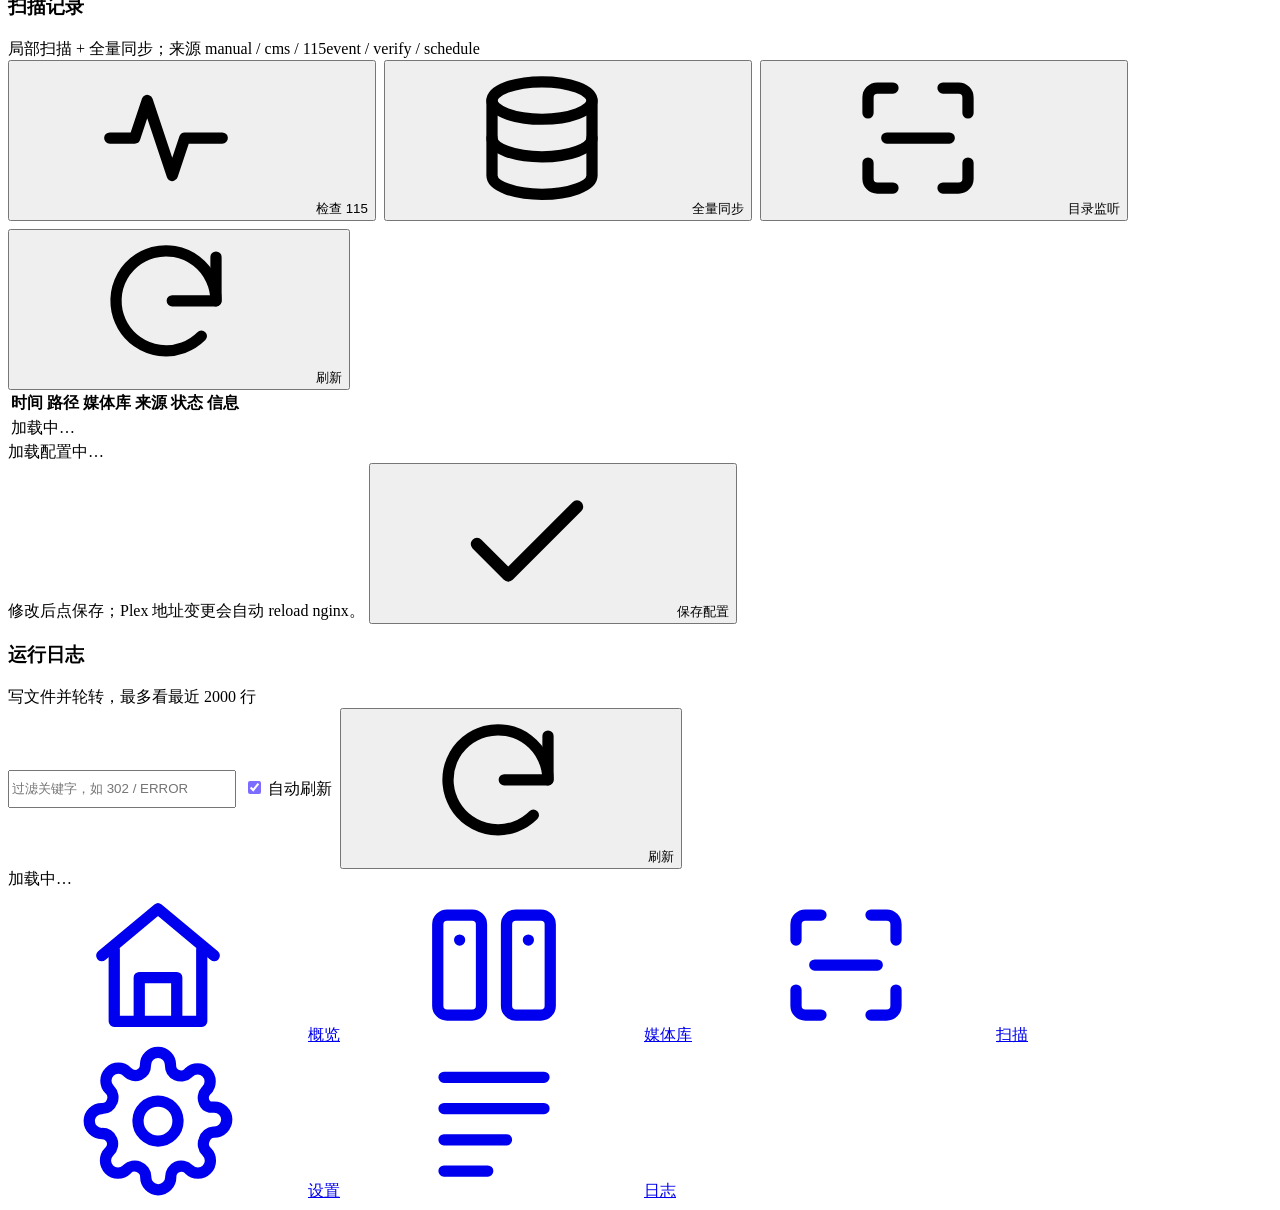
==== commit 7ecca176: "feat!: 115 直链改用 Cookie（移除开放平台）+ 局域网 302 + 设置精简与 UI 分区（v1.3.0） - 删除 115 开放平台（app/u115.py、扫码接口、client_" ====
--- a/app/static/index.html
+++ b/app/static/index.html
@@ -90,7 +90,7 @@
         <div>
           <div class="hero-badge">DIRECT PLAY · 302 · 增量入库</div>
           <h2>外网播放，不再经过 NAS 中转</h2>
-          <p>Plex 通过 CD2 挂载扫描入库；外网客户端起播时，服务把 <code>/library/parts</code> 请求 302 到云盘直链。局域网仍然回源 Plex，转码和字幕都不受影响。CMS 整理完由 115 操作事件触发局部扫描，每天再全库扫一遍兜底。</p>
+          <p>Plex 通过 CD2 挂载扫描入库；起播时把 <code>/library/parts</code> 请求 302 到 115 直链。默认外网走 302、内网回源 Plex；在「设置 → 网络与安全」打开<b>局域网也 302</b> 后，电视在内网也直接从云盘拉流，NAS 完全不上行。CMS 整理完由 115 操作事件触发局部扫描，每天再全库扫一遍兜底。</p>
         </div>
         <div class="hero-actions">
           <button class="btn primary" id="btn-hero-scan"><svg><use href="#i-scan"></use></svg>扫描路径</button>
@@ -118,7 +118,7 @@
         <div class="stat">
           <div class="label">待扫目录</div>
           <div class="value" id="stat-pending">0</div>
-          <div class="sub" id="stat-pending-sub">事件静置中</div>
+          <div class="sub" id="stat-pending-sub">静置 90 秒后入队</div>
         </div>
       </div>
 
@@ -147,7 +147,7 @@
       <div class="grid-2">
         <div class="panel">
           <div class="panel-head">
-            <div><h3>115 最近操作</h3><span class="hint">App 里的上传 / 移动 / 改名 / 复制 / 删除</span></div>
+            <div><h3>115 增量入库</h3><span class="hint">读 App 里的「最近操作」：上传 / 移动 / 改名 / 复制 / 删除</span></div>
             <button class="btn ghost sm" id="btn-events-run"><svg><use href="#i-refresh"></use></svg>立即检查</button>
           </div>
           <div class="panel-body" style="padding-top:2px">
@@ -165,6 +165,22 @@
           </div>
         </div>
       </div>
+
+      <div class="panel" style="margin-top:16px">
+        <div class="panel-head">
+          <div><h3>CD2 目录监听（兜底，默认关闭）</h3><span class="hint">打开后按间隔遍历 CD2 挂载目录找新文件；因为挂在 115 上，频繁遍历会增加风控概率</span></div>
+          <div style="display:flex;gap:8px">
+            <button class="btn ghost sm" id="btn-watch-run"><svg><use href="#i-scan"></use></svg>立即跑一轮</button>
+          </div>
+        </div>
+        <div class="panel-body">
+          <div id="watch-status"><div class="empty">未启用</div></div>
+          <div class="desc" style="margin-top:10px;font-size:12px;color:var(--muted-2);line-height:1.7">
+            这条链路和 115 操作事件是<b>两套独立机制</b>：事件是「115 告诉你发生了什么」，目录监听是「自己去翻目录」。
+            有事件时不需要它；只有当 Cookie 失效、或事件接口抽风时才建议临时打开。间隔在「设置 → CD2 目录监听」里单独设置。
+          </div>
+        </div>
+      </div>
     </section>
 
     <section class="view" id="view-library">
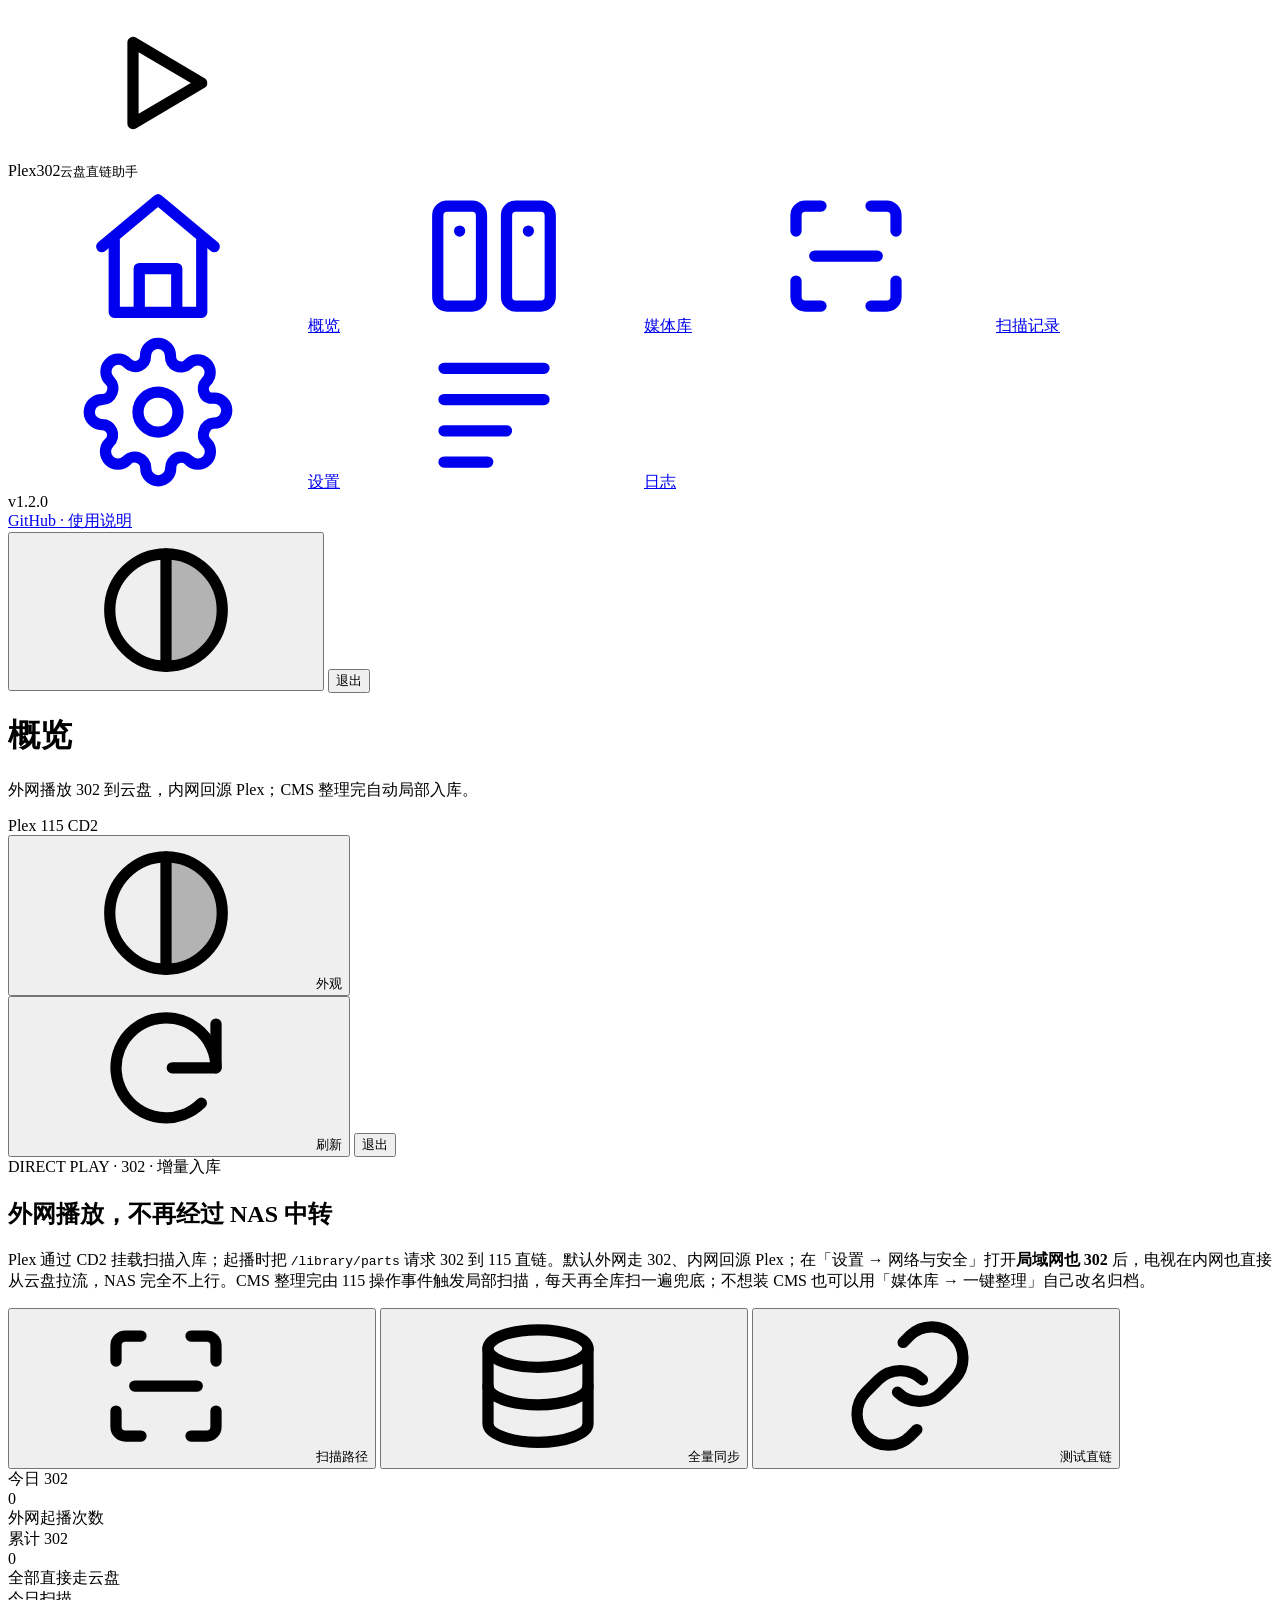
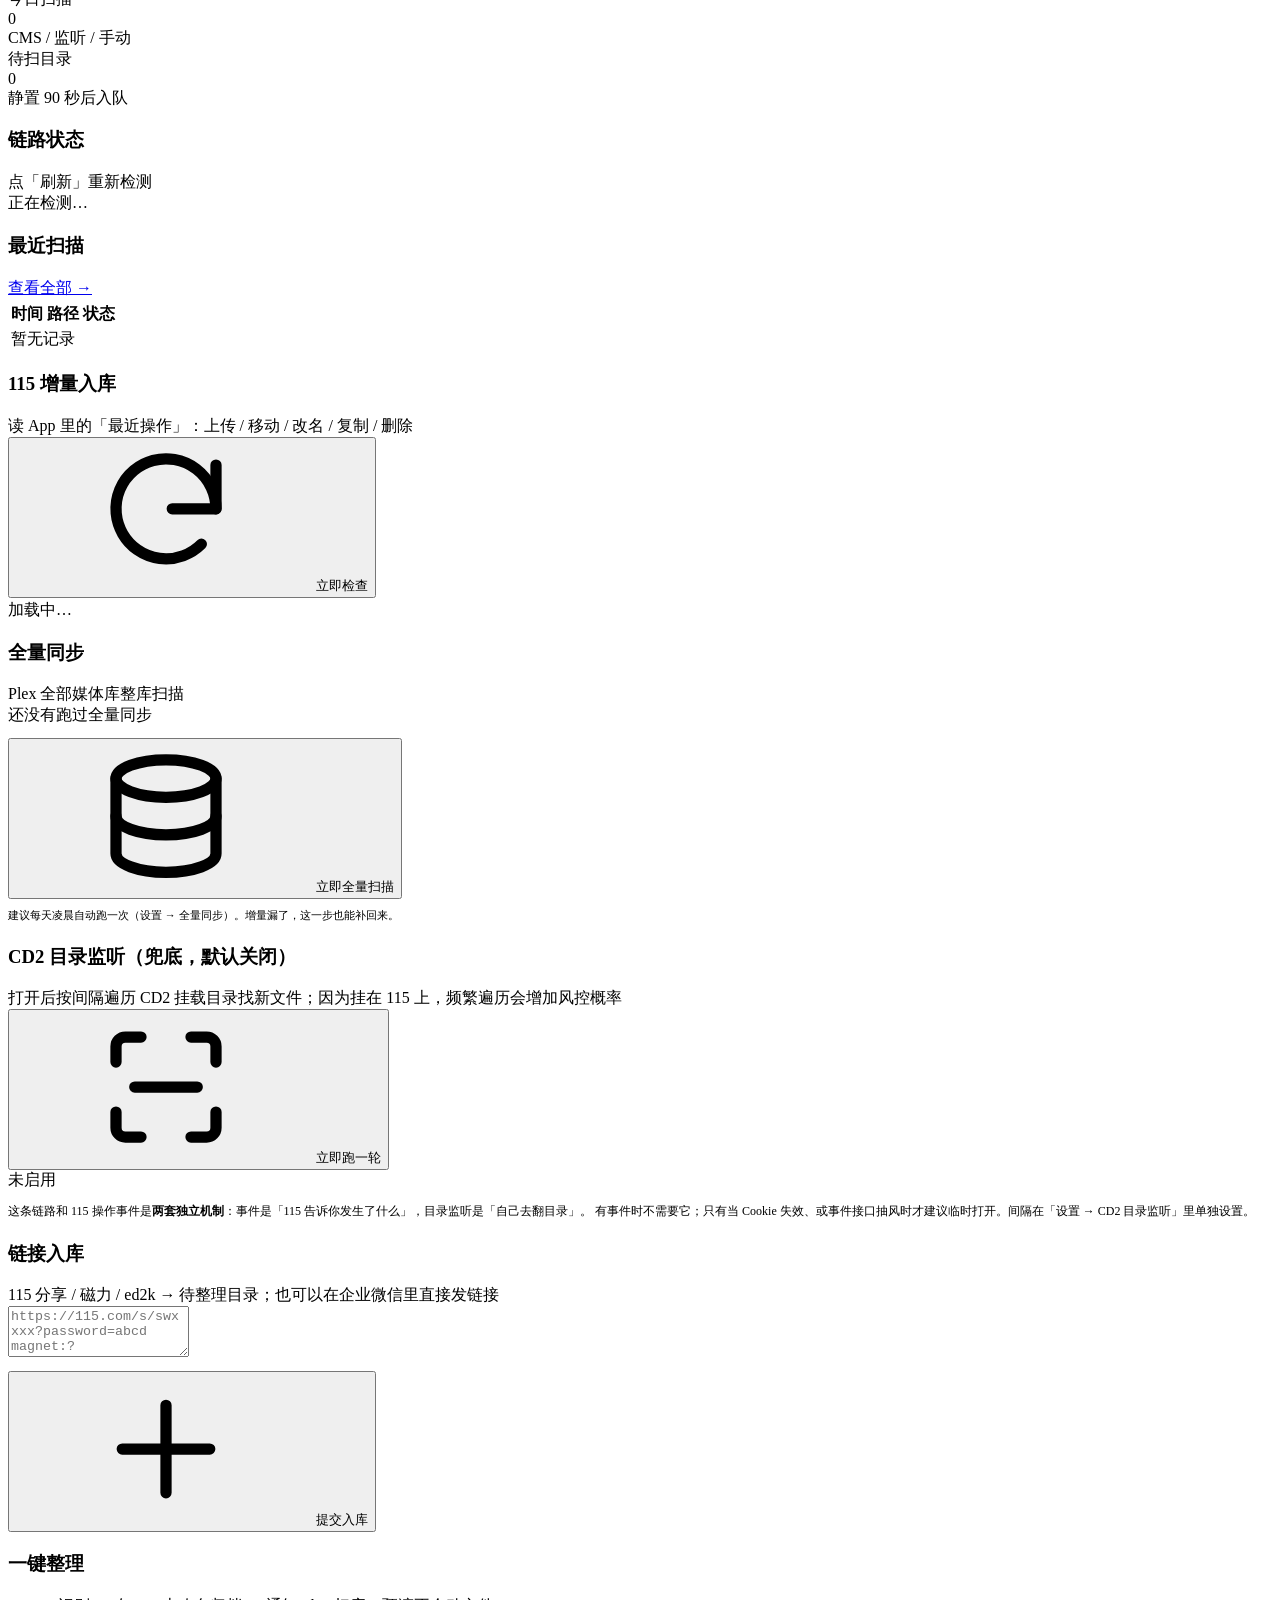
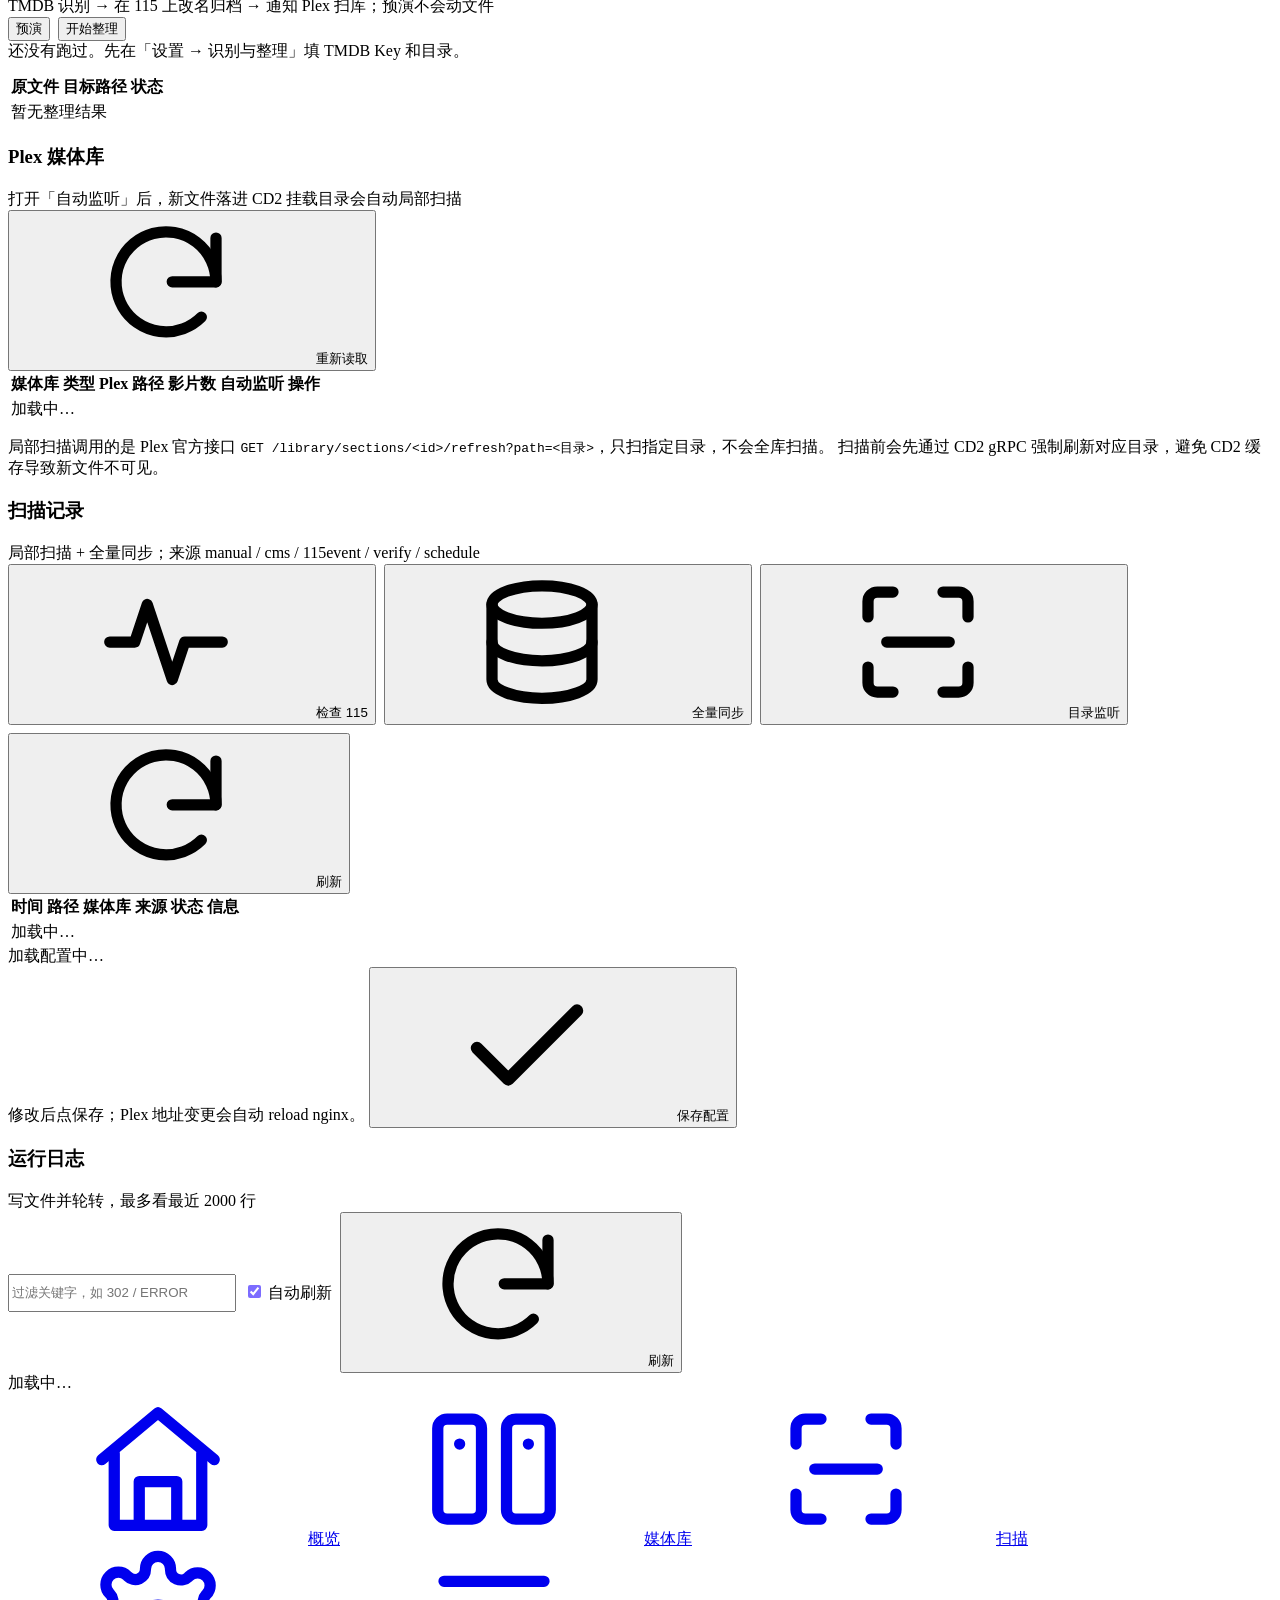
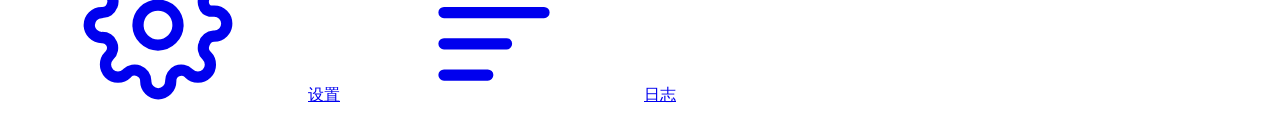
==== commit 8bbe7f7d: "feat: 自建整理（TMDB + AI 兜底）+ 链接入库 + 企业微信收消息 + 代理（v1.4.0）" ====
--- a/app/static/index.html
+++ b/app/static/index.html
@@ -90,7 +90,7 @@
         <div>
           <div class="hero-badge">DIRECT PLAY · 302 · 增量入库</div>
           <h2>外网播放，不再经过 NAS 中转</h2>
-          <p>Plex 通过 CD2 挂载扫描入库；起播时把 <code>/library/parts</code> 请求 302 到 115 直链。默认外网走 302、内网回源 Plex；在「设置 → 网络与安全」打开<b>局域网也 302</b> 后，电视在内网也直接从云盘拉流，NAS 完全不上行。CMS 整理完由 115 操作事件触发局部扫描，每天再全库扫一遍兜底。</p>
+          <p>Plex 通过 CD2 挂载扫描入库；起播时把 <code>/library/parts</code> 请求 302 到 115 直链。默认外网走 302、内网回源 Plex；在「设置 → 网络与安全」打开<b>局域网也 302</b> 后，电视在内网也直接从云盘拉流，NAS 完全不上行。CMS 整理完由 115 操作事件触发局部扫描，每天再全库扫一遍兜底；不想装 CMS 也可以用「媒体库 → 一键整理」自己改名归档。</p>
         </div>
         <div class="hero-actions">
           <button class="btn primary" id="btn-hero-scan"><svg><use href="#i-scan"></use></svg>扫描路径</button>
@@ -186,6 +186,38 @@
     <section class="view" id="view-library">
       <div class="panel">
         <div class="panel-head">
+          <div><h3>链接入库</h3><span class="hint">115 分享 / 磁力 / ed2k → 待整理目录；也可以在企业微信里直接发链接</span></div>
+        </div>
+        <div class="panel-body">
+          <textarea id="ingest-text" rows="3" placeholder="https://115.com/s/swxxxx?password=abcd&#10;magnet:?xt=urn:btih:...&#10;ed2k://|file|..."></textarea>
+          <div class="field-row" style="margin-top:10px">
+            <button class="btn primary sm" id="btn-ingest"><svg><use href="#i-plus"></use></svg>提交入库</button>
+            <span class="desc" id="ingest-result"></span>
+          </div>
+        </div>
+      </div>
+
+      <div class="panel" style="margin-top:16px">
+        <div class="panel-head">
+          <div><h3>一键整理</h3><span class="hint">TMDB 识别 → 在 115 上改名归档 → 通知 Plex 扫库；预演不会动文件</span></div>
+          <div style="display:flex;gap:8px">
+            <button class="btn sm" id="btn-org-preview">预演</button>
+            <button class="btn primary sm" id="btn-org-run">开始整理</button>
+          </div>
+        </div>
+        <div class="panel-body">
+          <div class="result-box" id="org-summary">还没有跑过。先在「设置 → 识别与整理」填 TMDB Key 和目录。</div>
+          <div class="table-wrap" style="margin-top:12px">
+            <table class="responsive">
+              <thead><tr><th>原文件</th><th>目标路径</th><th>状态</th></tr></thead>
+              <tbody id="org-body"><tr><td colspan="3"><div class="empty">暂无整理结果</div></td></tr></tbody>
+            </table>
+          </div>
+        </div>
+      </div>
+
+      <div class="panel" style="margin-top:16px">
+        <div class="panel-head">
           <div><h3>Plex 媒体库</h3><span class="hint">打开「自动监听」后，新文件落进 CD2 挂载目录会自动局部扫描</span></div>
           <div style="display:flex;gap:8px">
             <button class="btn sm" id="btn-reload-libs"><svg><use href="#i-refresh"></use></svg>重新读取</button>
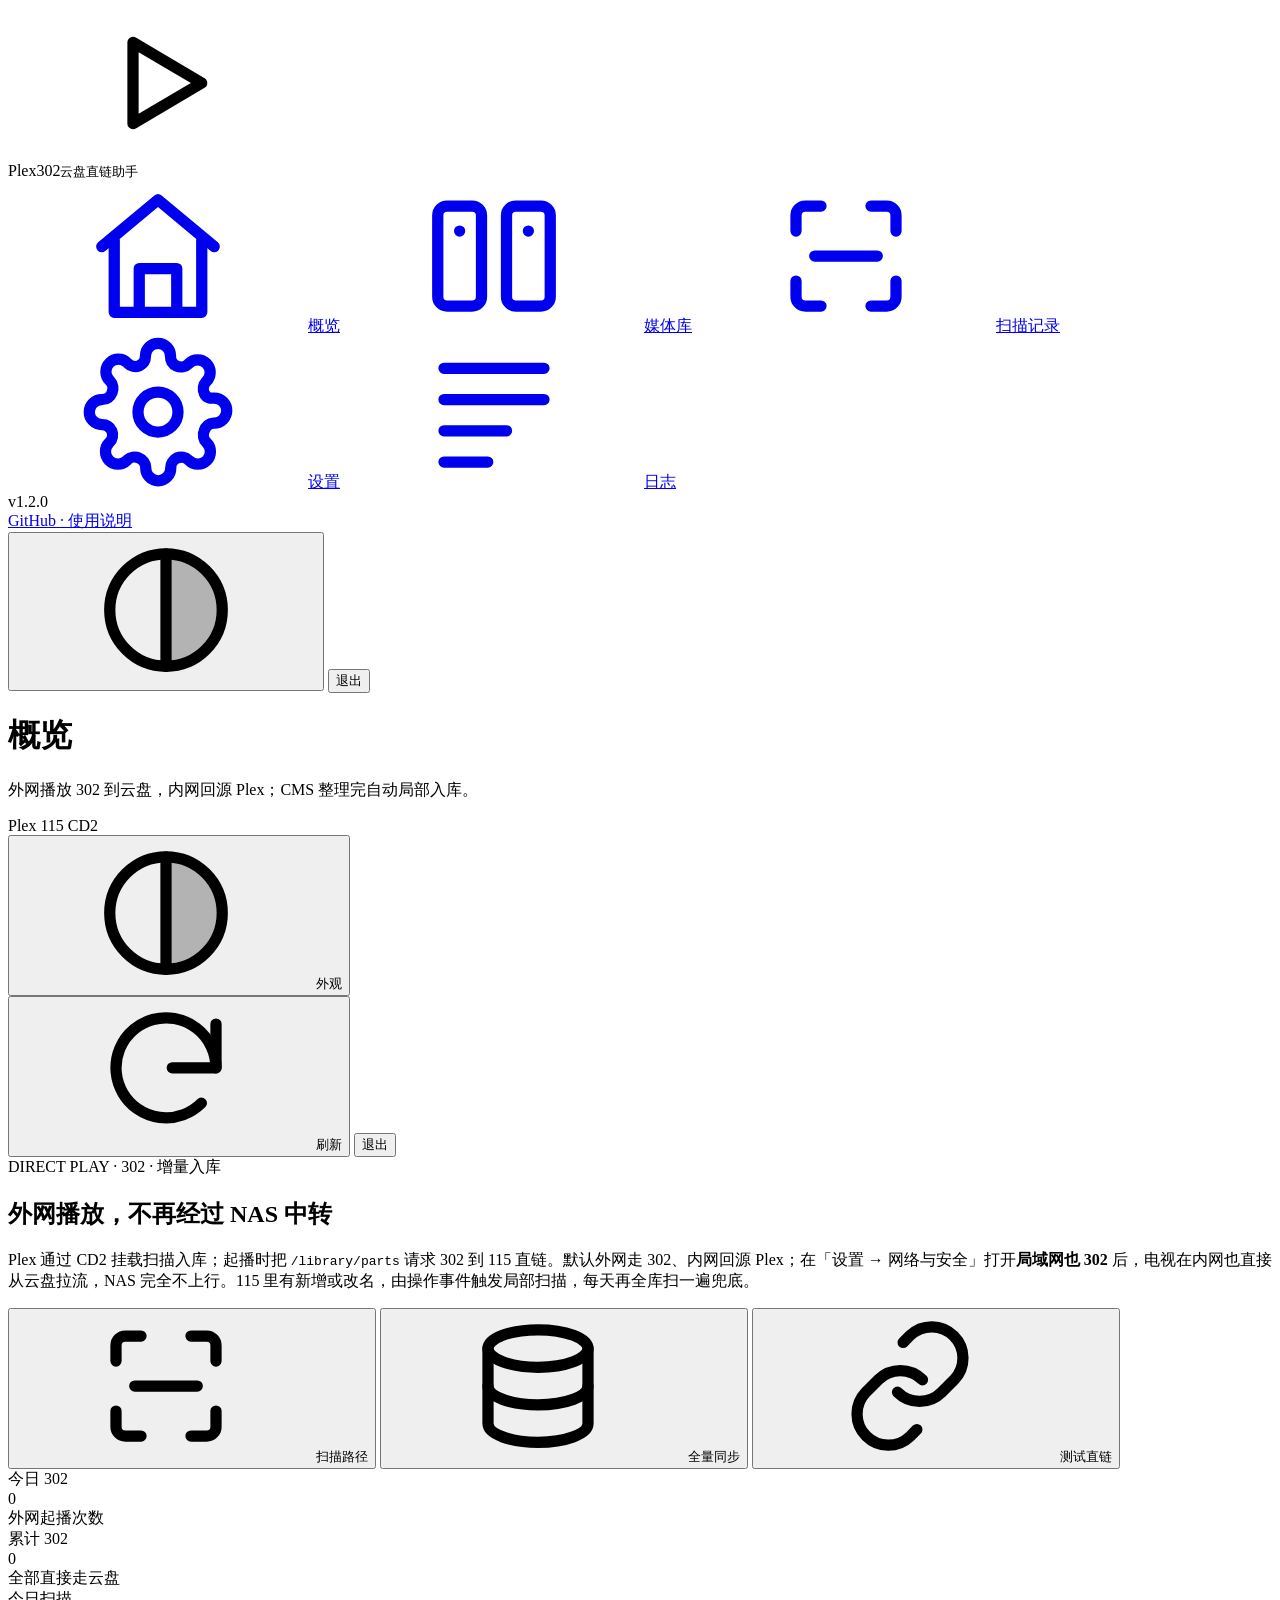
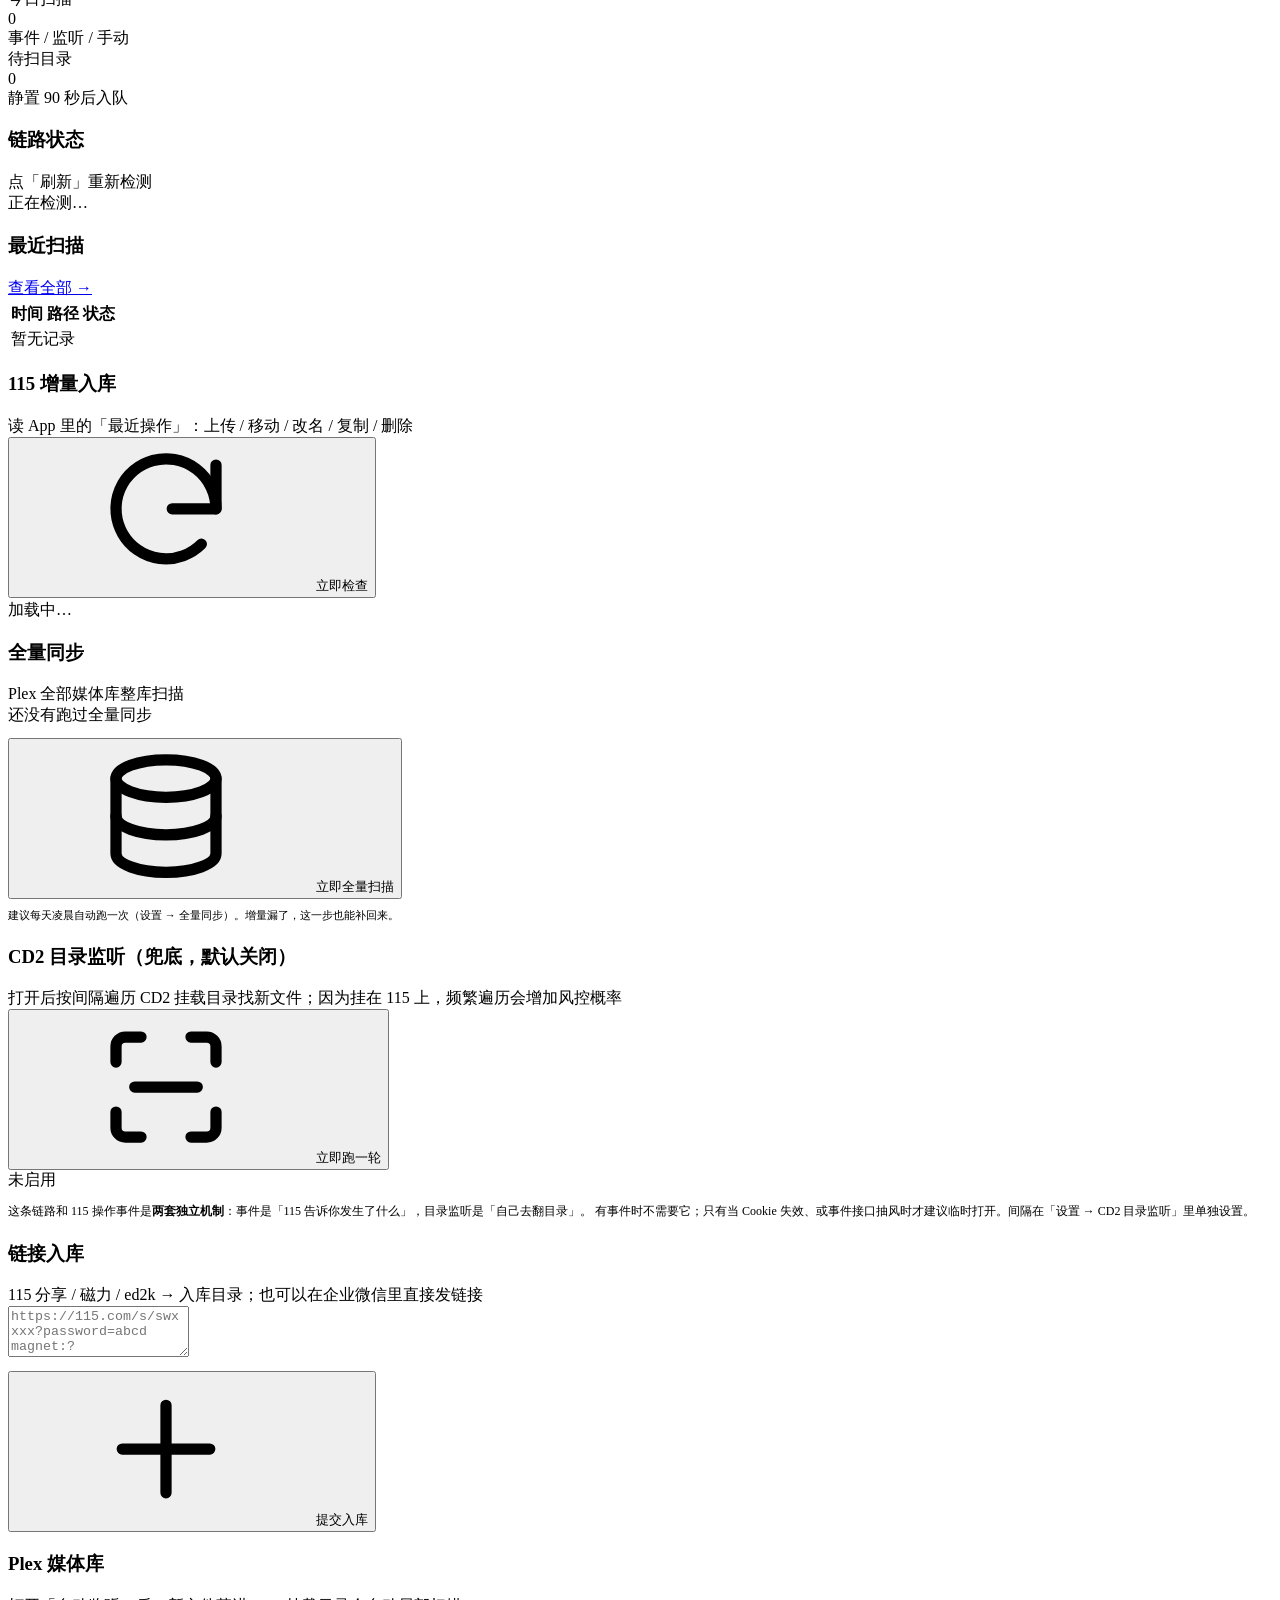
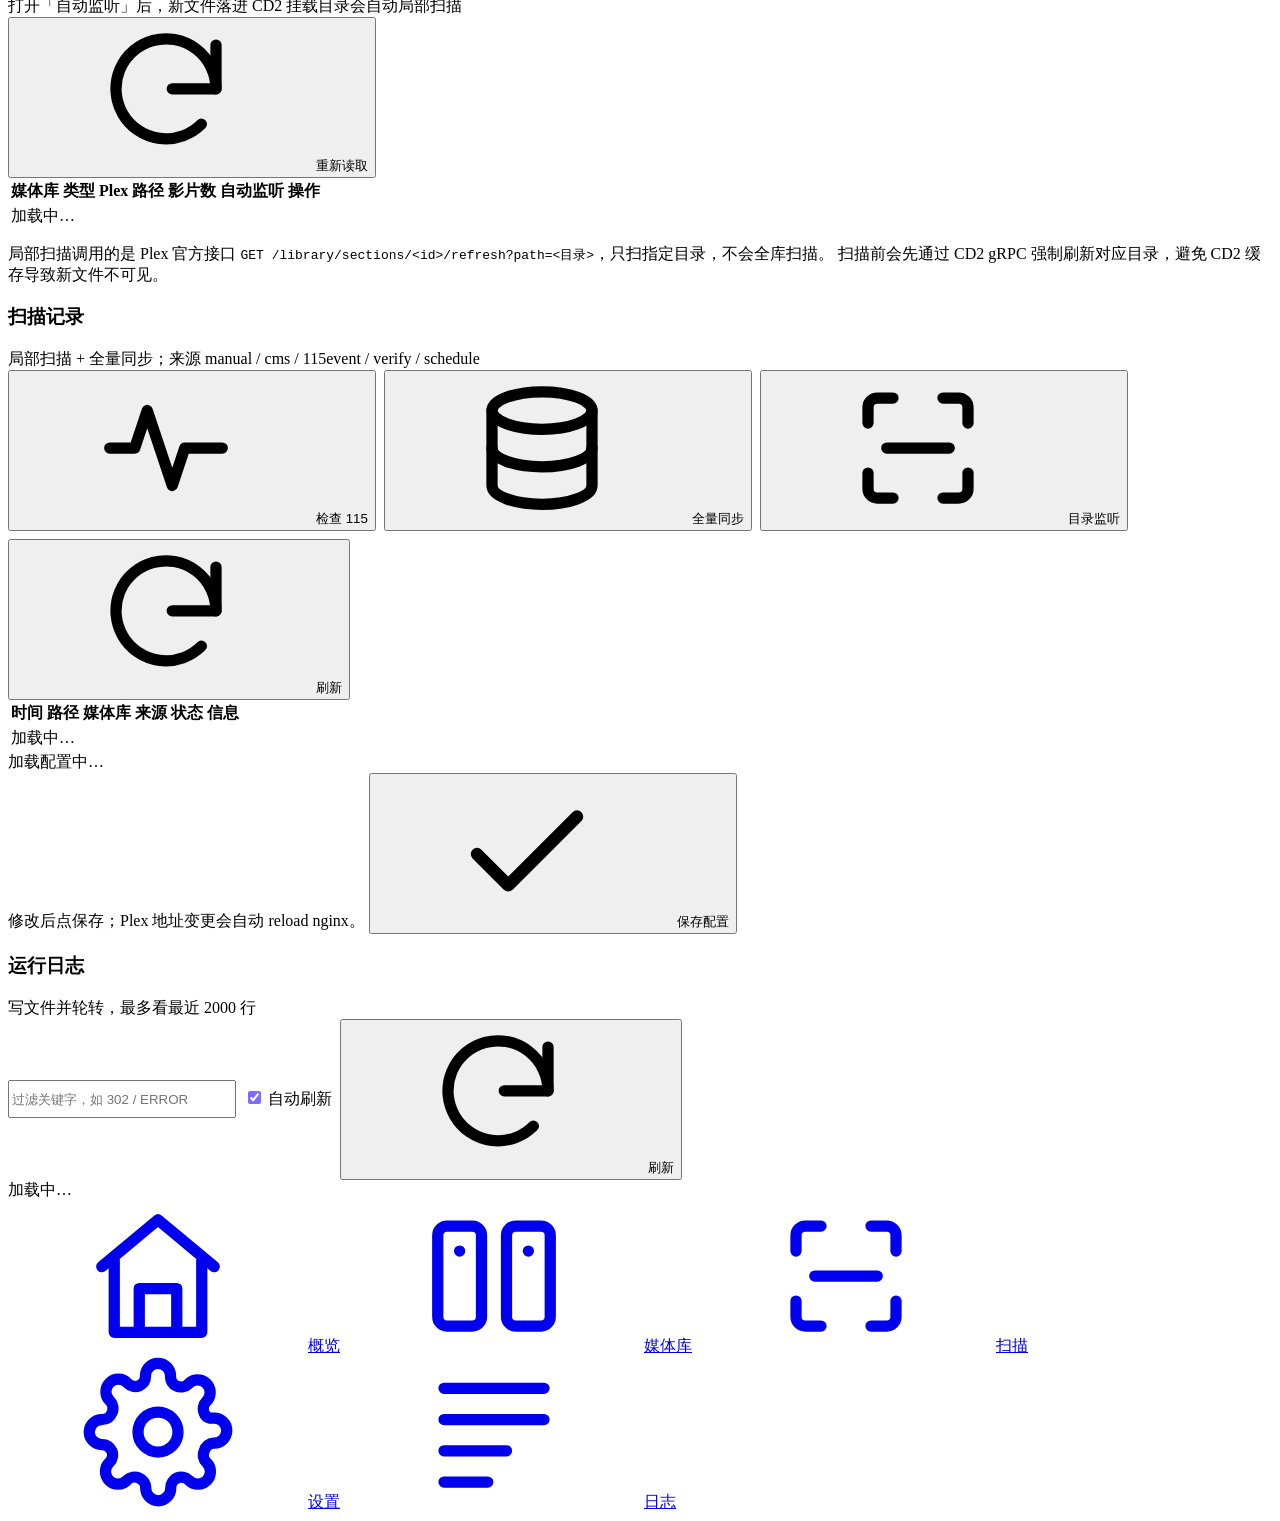
==== commit fc243b94: "feat!: 移除自建整理与 CMS 对接，115 请求间隔统一 2.05 秒（v1.5.0） - 删除设置页「识别与整理（TMDB / AI）」与「CMS 对接」两段 - 企业微信只保留链接入库和状" ====
--- a/app/static/index.html
+++ b/app/static/index.html
@@ -90,7 +90,7 @@
         <div>
           <div class="hero-badge">DIRECT PLAY · 302 · 增量入库</div>
           <h2>外网播放，不再经过 NAS 中转</h2>
-          <p>Plex 通过 CD2 挂载扫描入库；起播时把 <code>/library/parts</code> 请求 302 到 115 直链。默认外网走 302、内网回源 Plex；在「设置 → 网络与安全」打开<b>局域网也 302</b> 后，电视在内网也直接从云盘拉流，NAS 完全不上行。CMS 整理完由 115 操作事件触发局部扫描，每天再全库扫一遍兜底；不想装 CMS 也可以用「媒体库 → 一键整理」自己改名归档。</p>
+          <p>Plex 通过 CD2 挂载扫描入库；起播时把 <code>/library/parts</code> 请求 302 到 115 直链。默认外网走 302、内网回源 Plex；在「设置 → 网络与安全」打开<b>局域网也 302</b> 后，电视在内网也直接从云盘拉流，NAS 完全不上行。115 里有新增或改名，由操作事件触发局部扫描，每天再全库扫一遍兜底。</p>
         </div>
         <div class="hero-actions">
           <button class="btn primary" id="btn-hero-scan"><svg><use href="#i-scan"></use></svg>扫描路径</button>
@@ -113,7 +113,7 @@
         <div class="stat">
           <div class="label">今日扫描</div>
           <div class="value" id="stat-scans">0</div>
-          <div class="sub">CMS / 监听 / 手动</div>
+          <div class="sub">事件 / 监听 / 手动</div>
         </div>
         <div class="stat">
           <div class="label">待扫目录</div>
@@ -186,32 +186,13 @@
     <section class="view" id="view-library">
       <div class="panel">
         <div class="panel-head">
-          <div><h3>链接入库</h3><span class="hint">115 分享 / 磁力 / ed2k → 待整理目录；也可以在企业微信里直接发链接</span></div>
+          <div><h3>链接入库</h3><span class="hint">115 分享 / 磁力 / ed2k → 入库目录；也可以在企业微信里直接发链接</span></div>
         </div>
         <div class="panel-body">
           <textarea id="ingest-text" rows="3" placeholder="https://115.com/s/swxxxx?password=abcd&#10;magnet:?xt=urn:btih:...&#10;ed2k://|file|..."></textarea>
           <div class="field-row" style="margin-top:10px">
             <button class="btn primary sm" id="btn-ingest"><svg><use href="#i-plus"></use></svg>提交入库</button>
             <span class="desc" id="ingest-result"></span>
-          </div>
-        </div>
-      </div>
-
-      <div class="panel" style="margin-top:16px">
-        <div class="panel-head">
-          <div><h3>一键整理</h3><span class="hint">TMDB 识别 → 在 115 上改名归档 → 通知 Plex 扫库；预演不会动文件</span></div>
-          <div style="display:flex;gap:8px">
-            <button class="btn sm" id="btn-org-preview">预演</button>
-            <button class="btn primary sm" id="btn-org-run">开始整理</button>
-          </div>
-        </div>
-        <div class="panel-body">
-          <div class="result-box" id="org-summary">还没有跑过。先在「设置 → 识别与整理」填 TMDB Key 和目录。</div>
-          <div class="table-wrap" style="margin-top:12px">
-            <table class="responsive">
-              <thead><tr><th>原文件</th><th>目标路径</th><th>状态</th></tr></thead>
-              <tbody id="org-body"><tr><td colspan="3"><div class="empty">暂无整理结果</div></td></tr></tbody>
-            </table>
           </div>
         </div>
       </div>
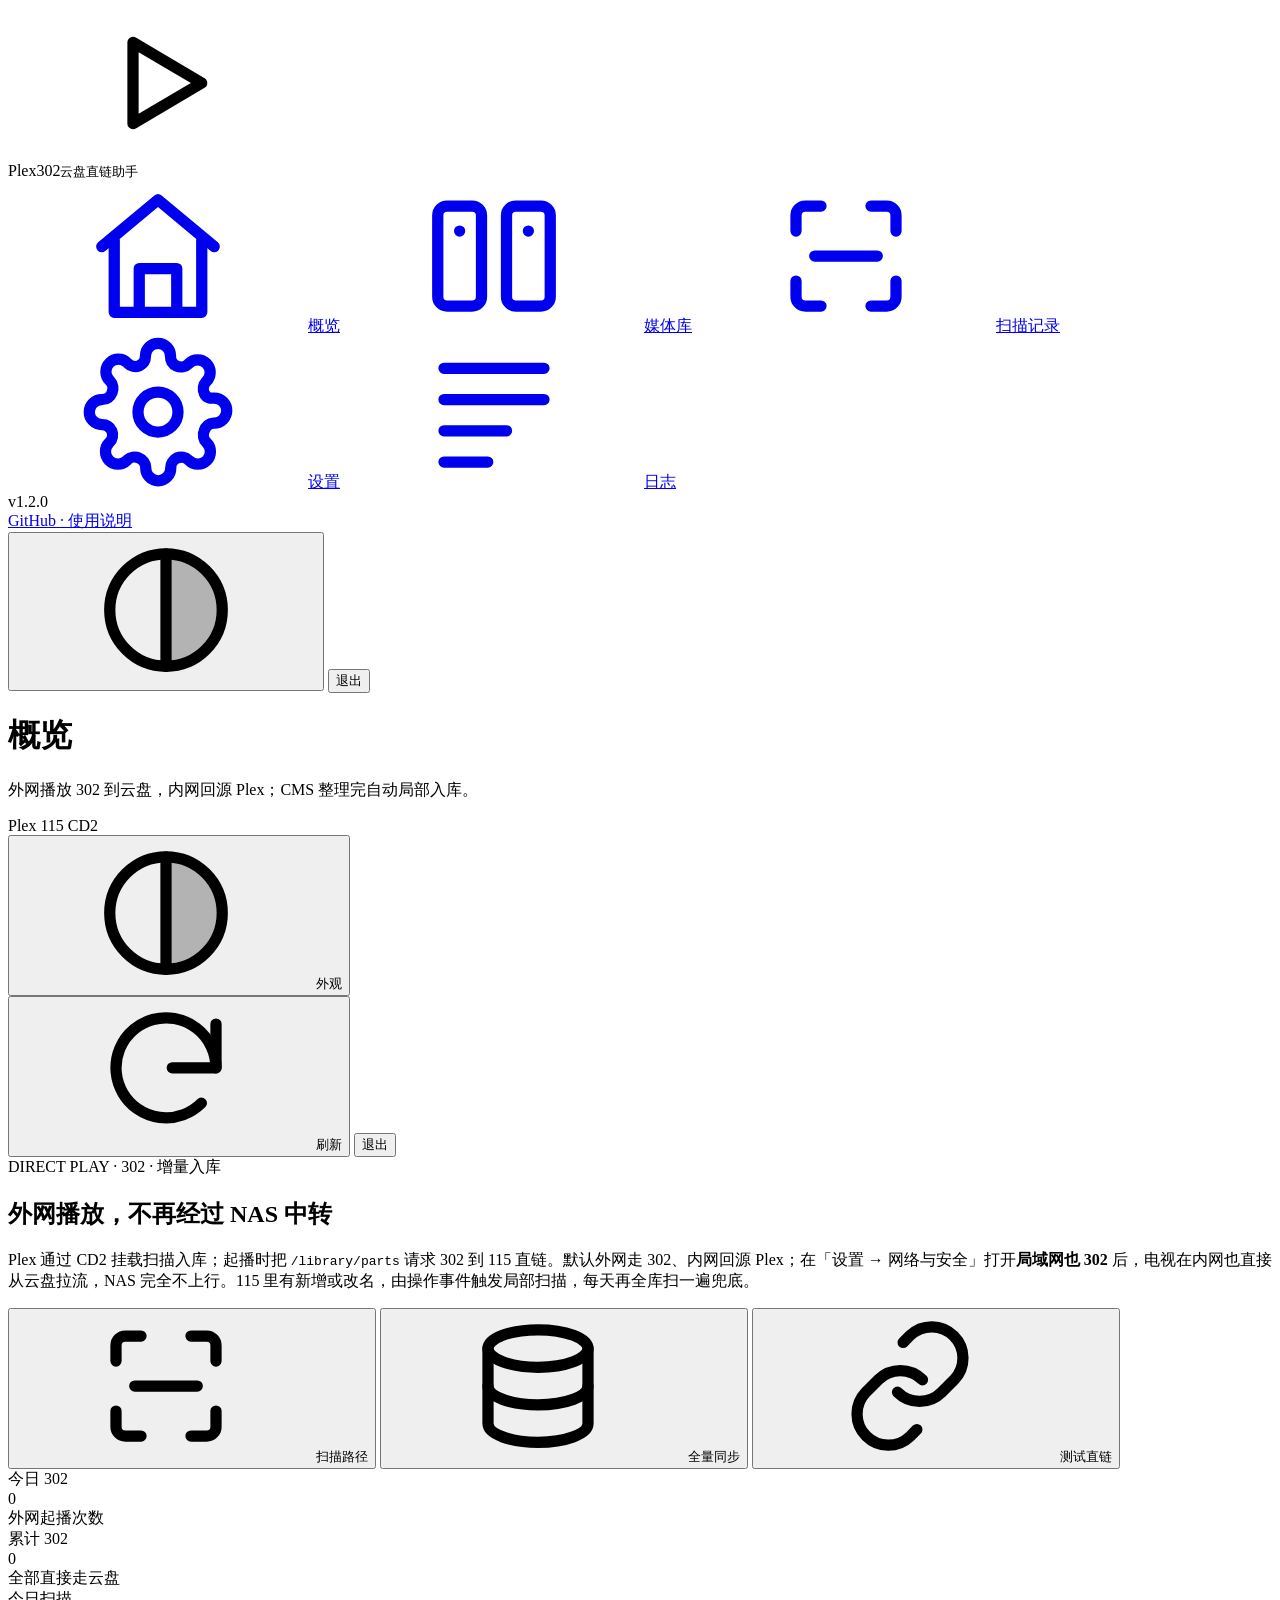
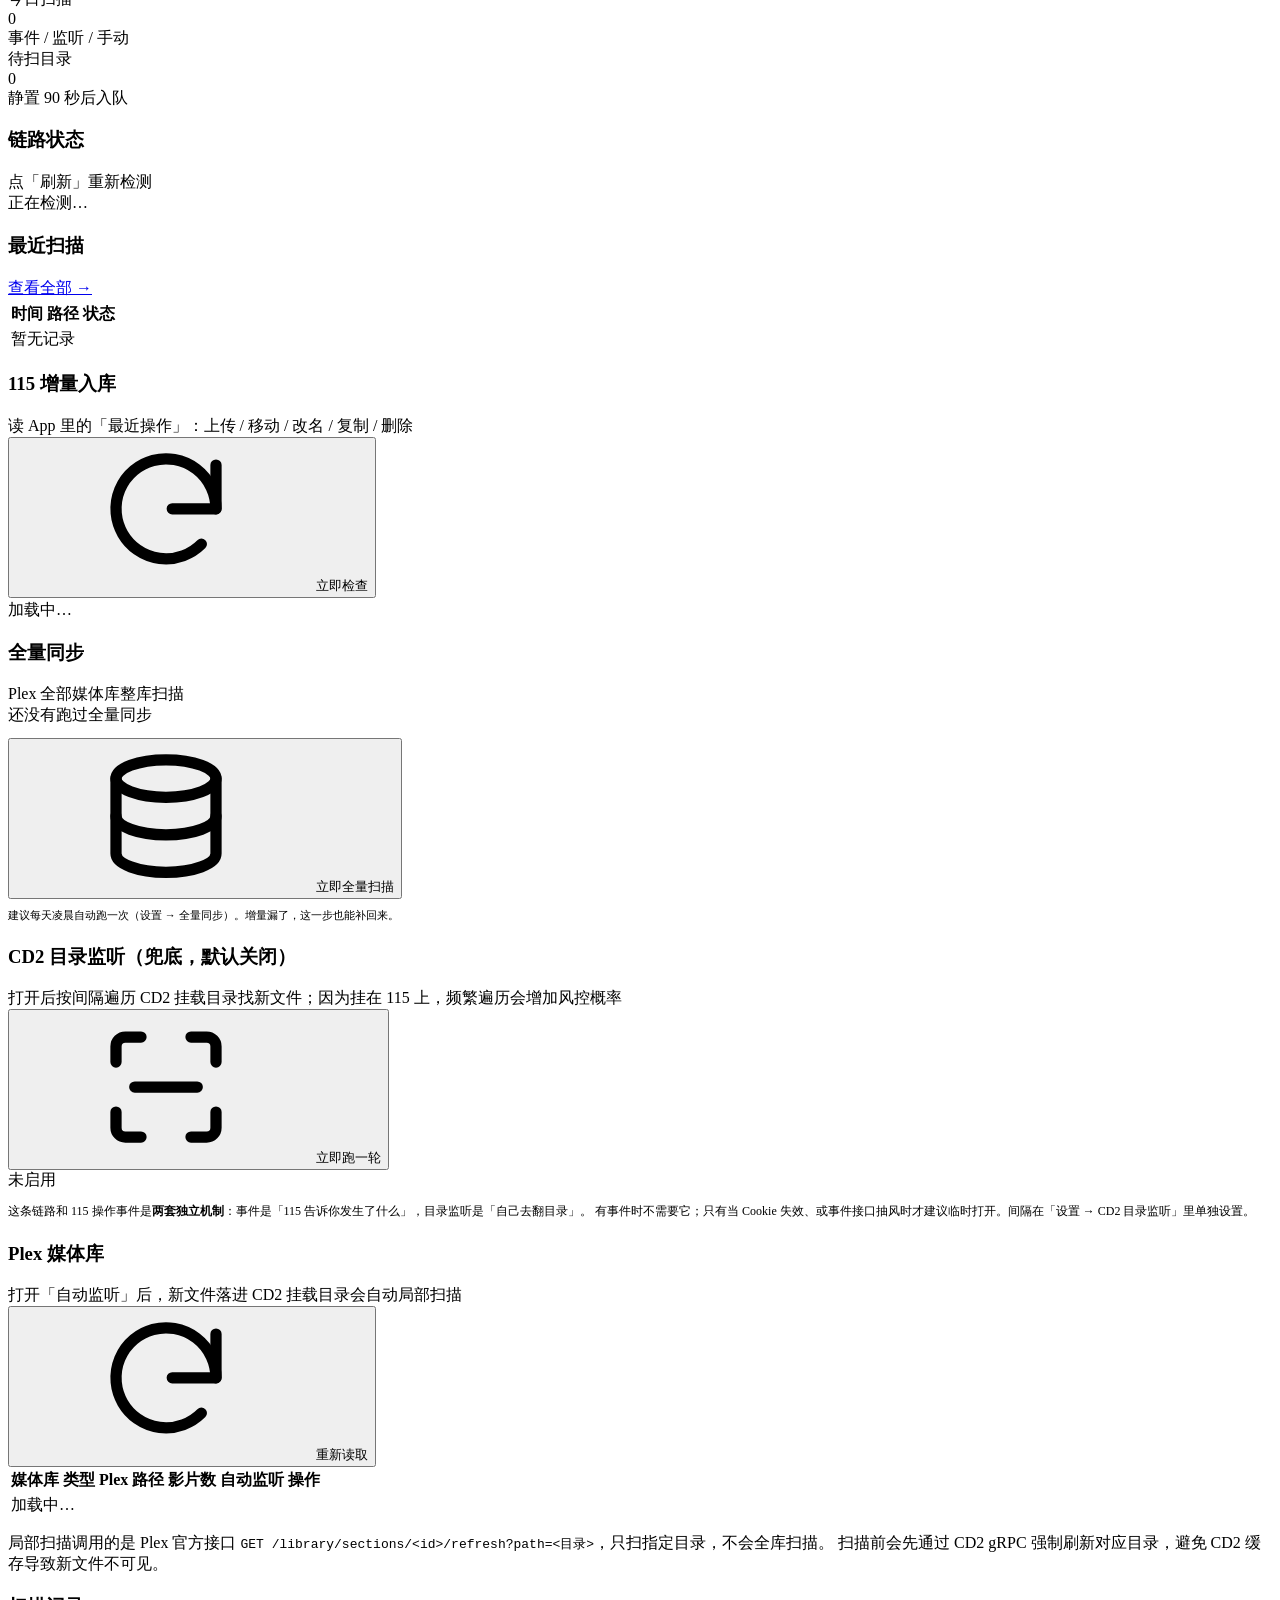
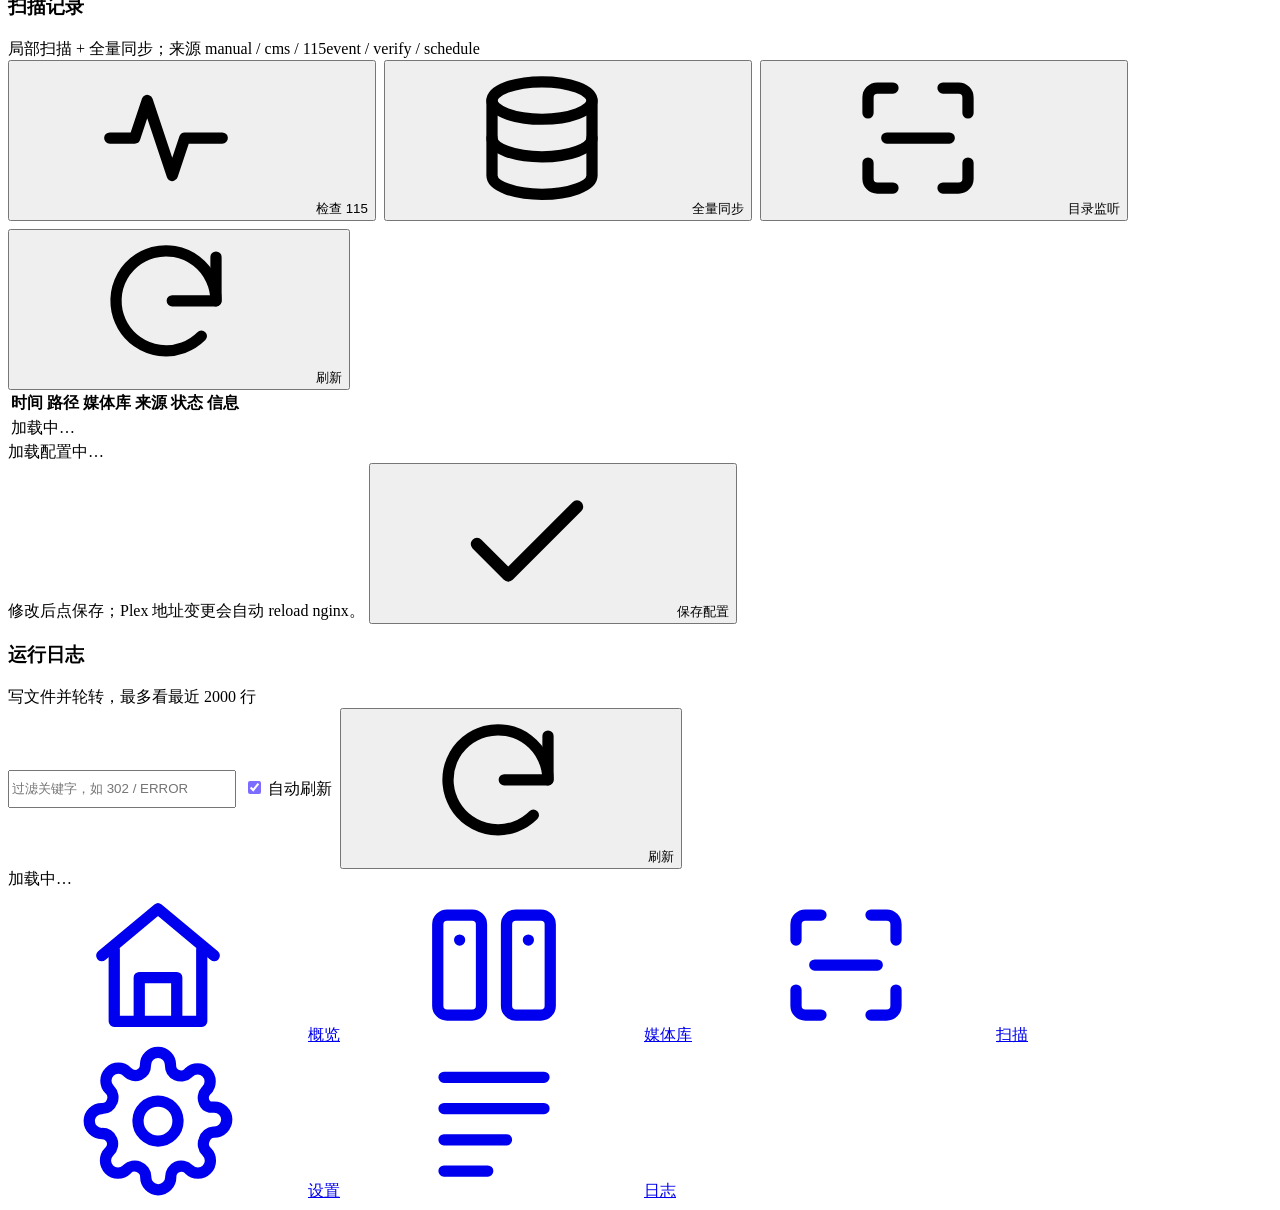
==== commit 0b2507d8: "ui: 路径映射加列标题；移除链接入库相关界面 - 路径映射：新增 ① Plex 前缀 / ② 云盘前缀 / ③ CD2 前缀 表头，占位提示改为中文说明，示例补充「CD2 挂载点名不是网盘真实目录」" ====
--- a/app/static/index.html
+++ b/app/static/index.html
@@ -184,18 +184,6 @@
     </section>
 
     <section class="view" id="view-library">
-      <div class="panel">
-        <div class="panel-head">
-          <div><h3>链接入库</h3><span class="hint">115 分享 / 磁力 / ed2k → 入库目录；也可以在企业微信里直接发链接</span></div>
-        </div>
-        <div class="panel-body">
-          <textarea id="ingest-text" rows="3" placeholder="https://115.com/s/swxxxx?password=abcd&#10;magnet:?xt=urn:btih:...&#10;ed2k://|file|..."></textarea>
-          <div class="field-row" style="margin-top:10px">
-            <button class="btn primary sm" id="btn-ingest"><svg><use href="#i-plus"></use></svg>提交入库</button>
-            <span class="desc" id="ingest-result"></span>
-          </div>
-        </div>
-      </div>
 
       <div class="panel" style="margin-top:16px">
         <div class="panel-head">
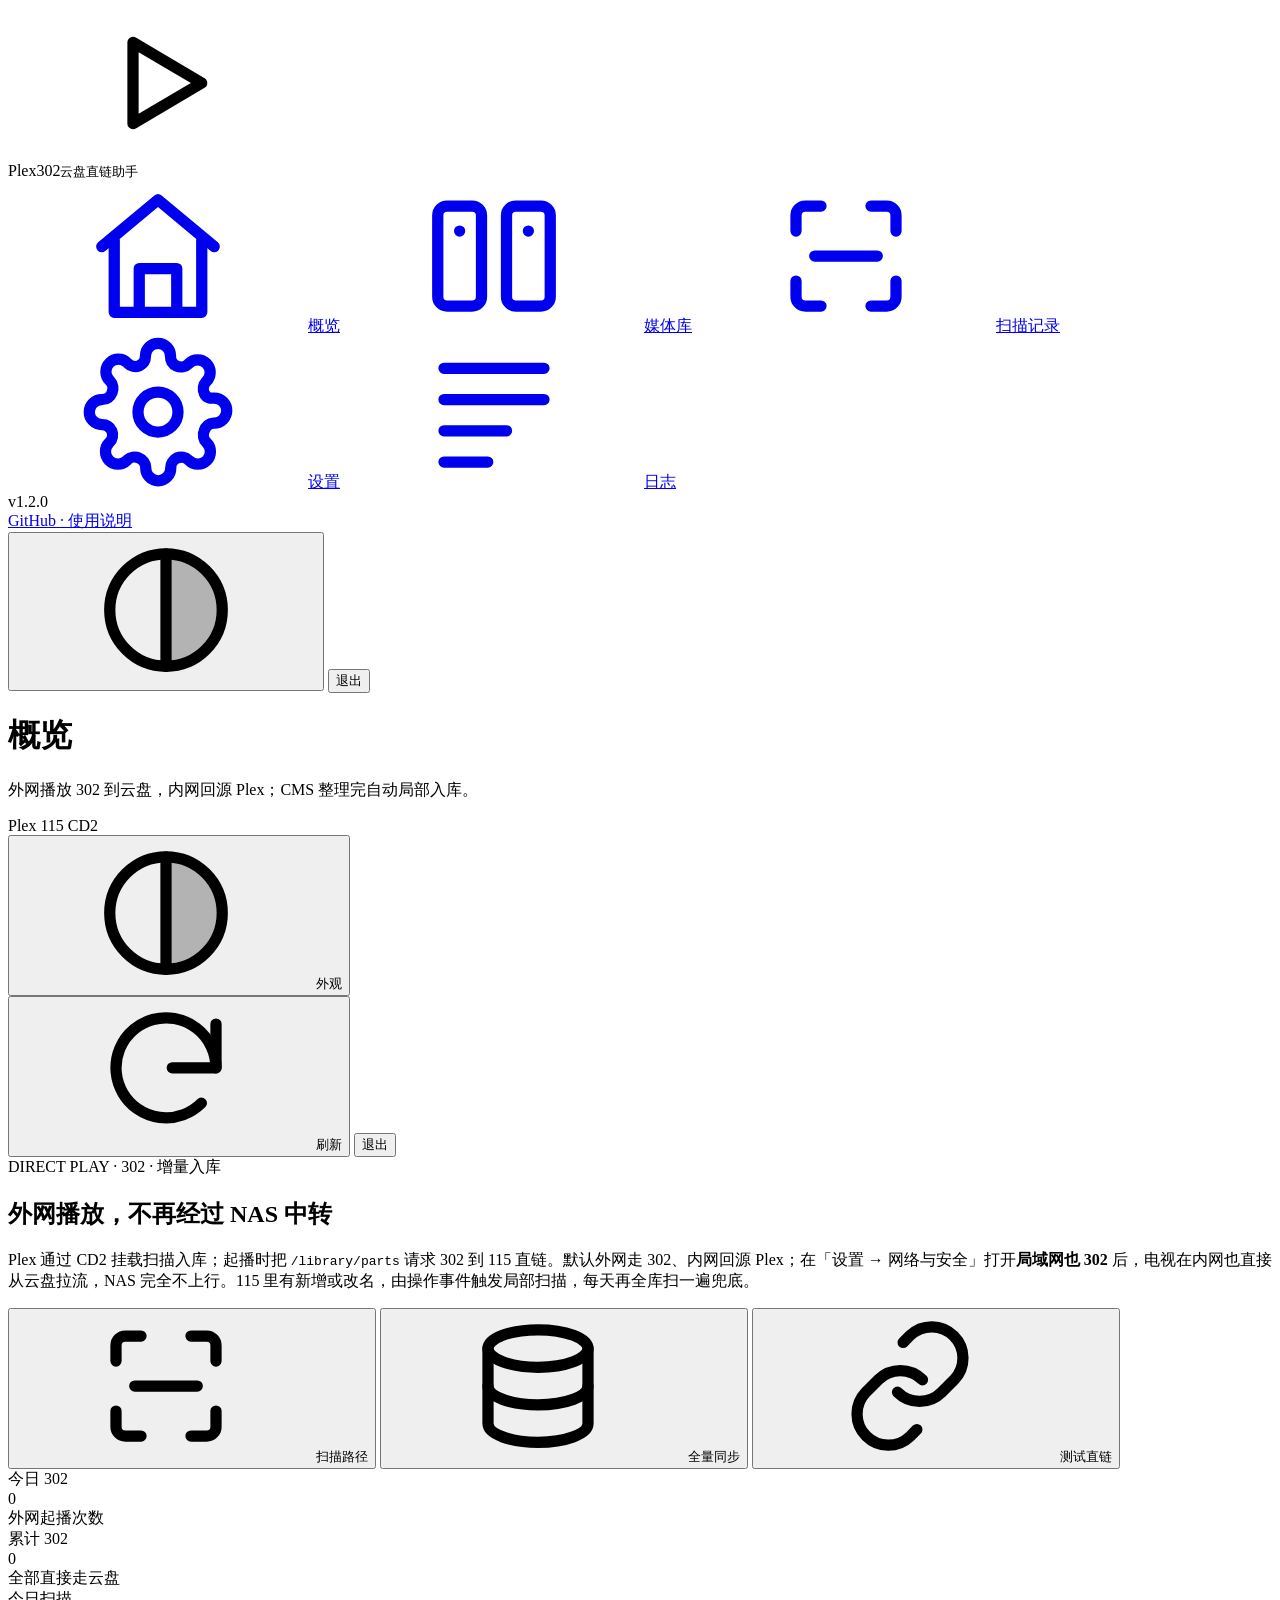
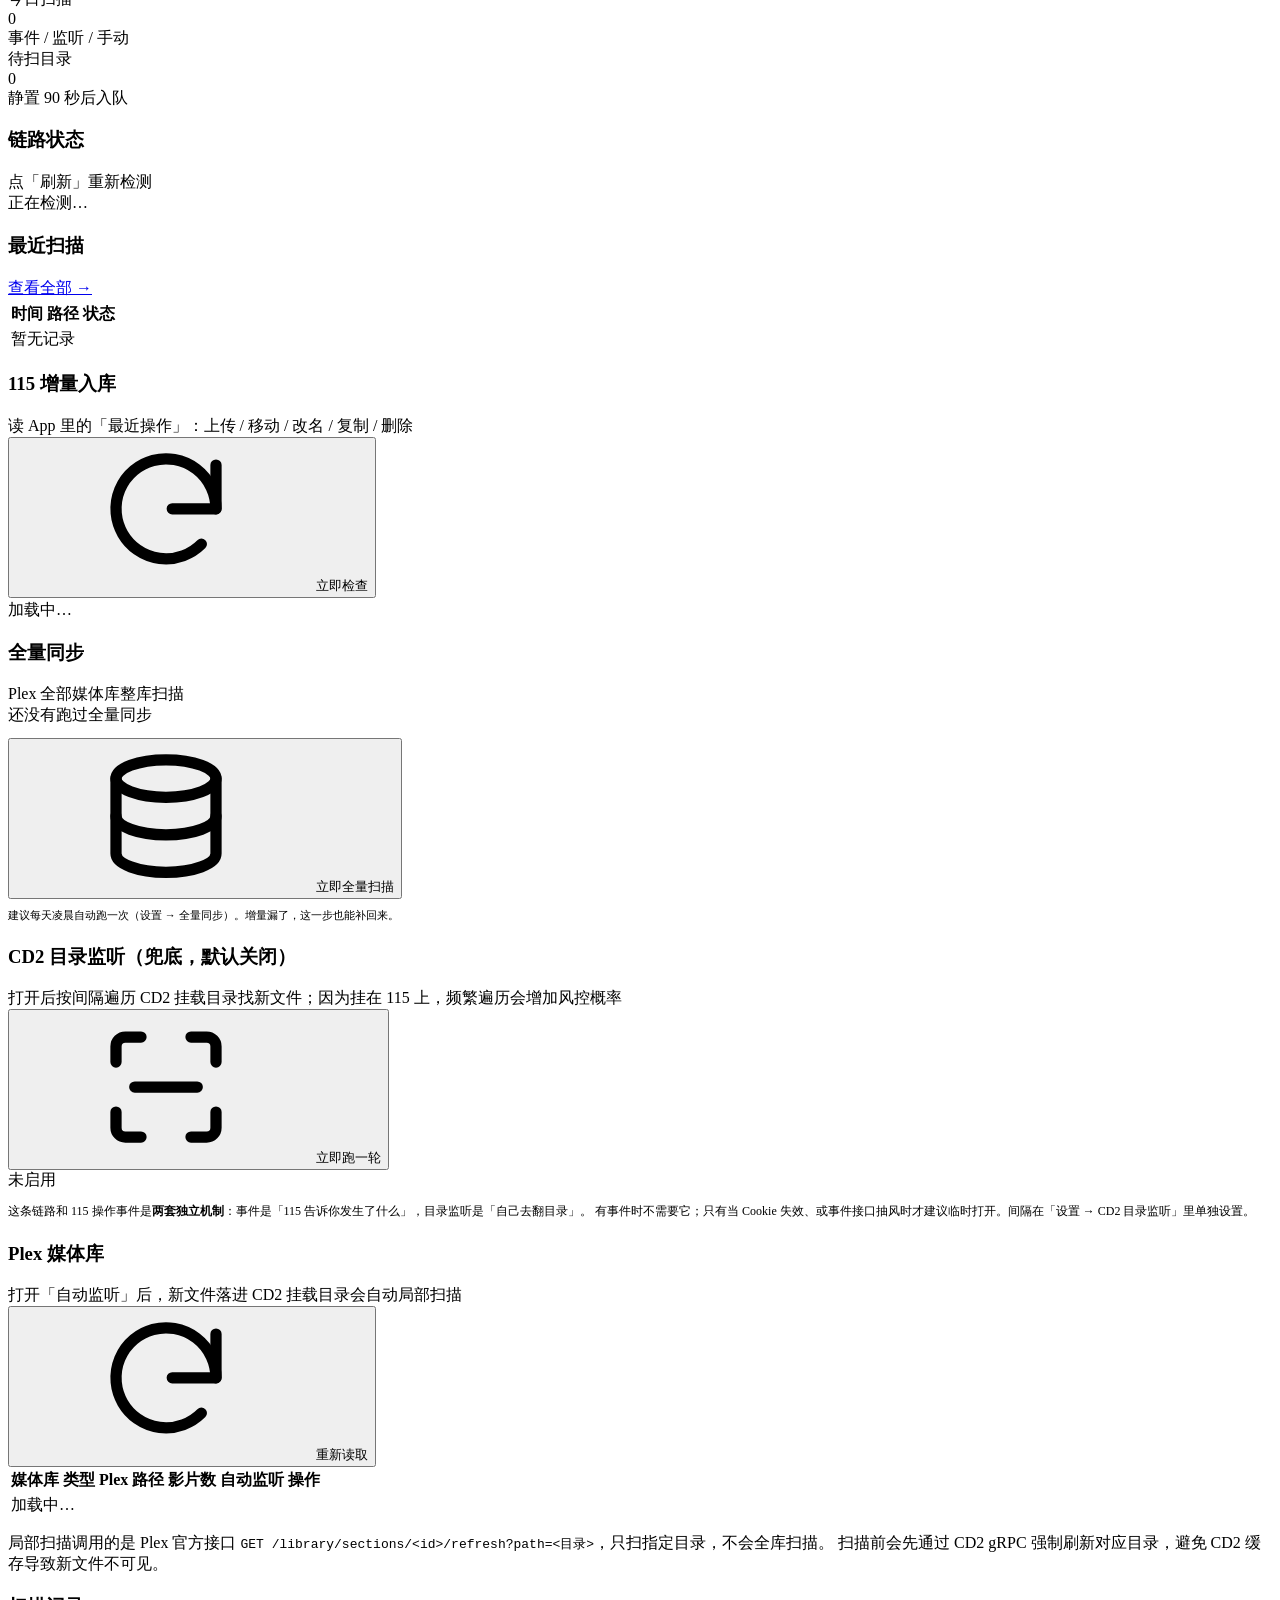
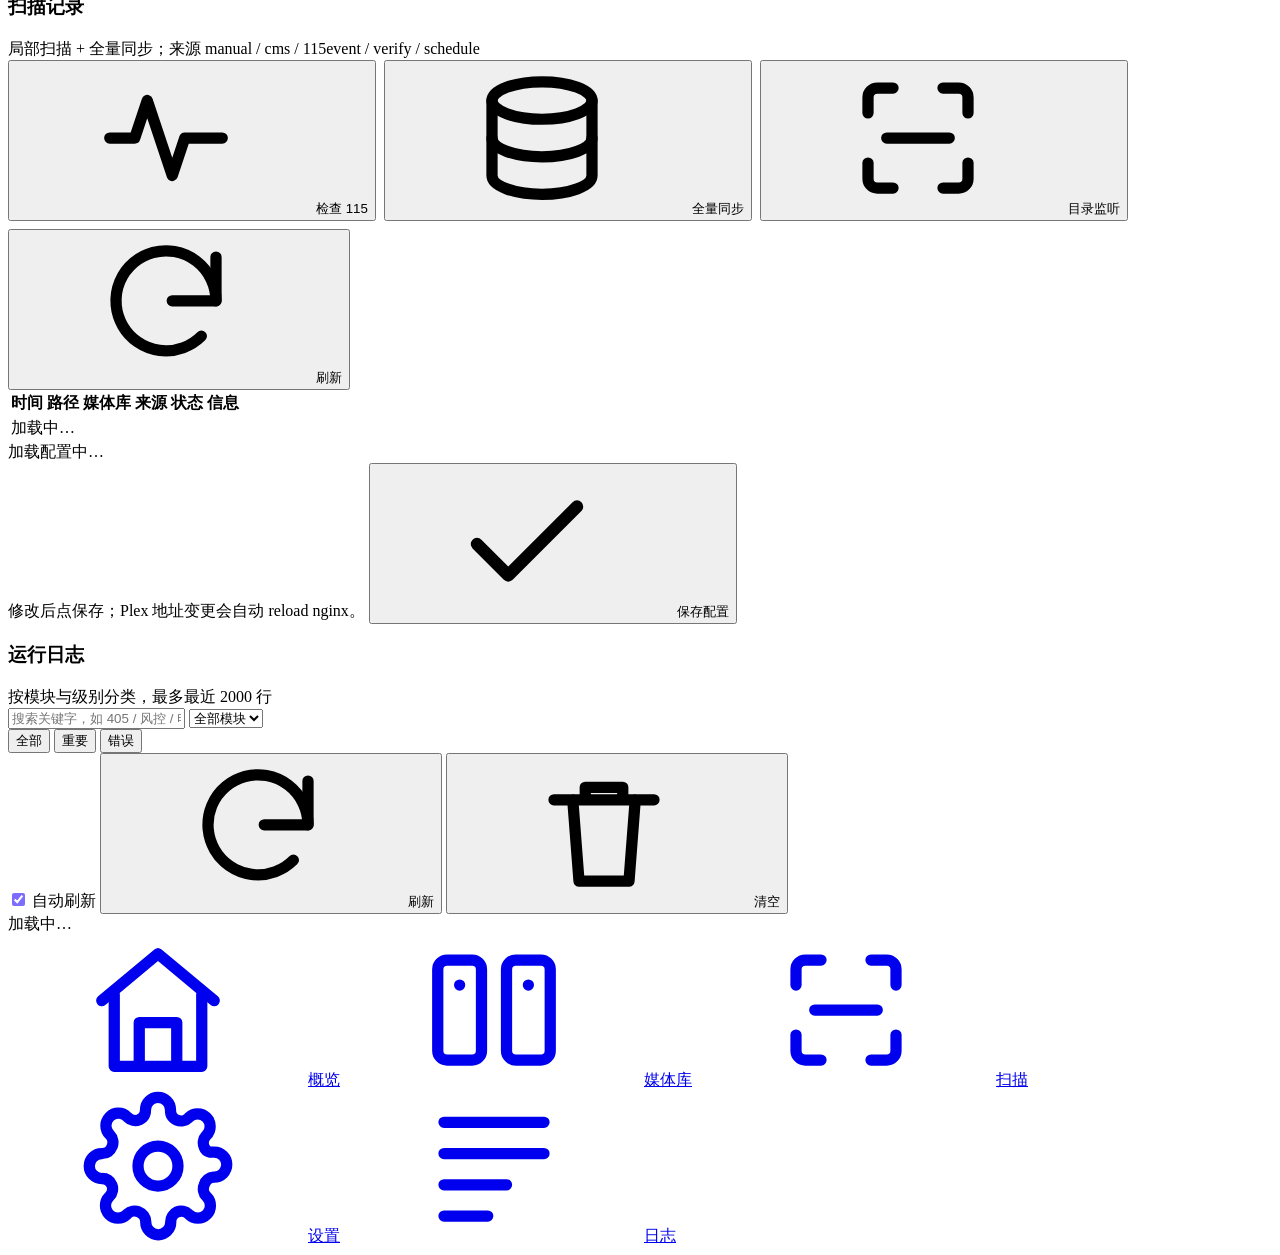
==== commit 0728cdd4: "feat(logs): 日志按级别与模块分类，顶部显示哪里不可用 (v1.8.5) 用户要求：日志要能看出哪个环节不可用、哪里出错，而不是几千行文本。  - 每条日志解析成 {时间, 级别, 模块, " ====
--- a/app/static/index.html
+++ b/app/static/index.html
@@ -239,15 +239,24 @@
 
     <section class="view" id="view-logs">
       <div class="panel">
-        <div class="panel-head">
-          <div><h3>运行日志</h3><span class="hint">写文件并轮转，最多看最近 2000 行</span></div>
-          <div style="display:flex;gap:8px;align-items:center">
-            <input class="input" id="log-keyword" placeholder="过滤关键字，如 302 / ERROR" style="width:220px;height:32px">
+        <div class="panel-head log-head">
+          <div><h3>运行日志</h3><span class="hint">按模块与级别分类，最多最近 2000 行</span></div>
+          <div class="log-tools">
+            <input class="input log-search" id="log-keyword" placeholder="搜索关键字，如 405 / 风控 / 电影">
+            <select class="input log-select" id="log-module"><option value="">全部模块</option></select>
+            <div class="seg" id="log-levels">
+              <button class="on" data-level="all">全部</button>
+              <button data-level="warn">重要</button>
+              <button data-level="error">错误</button>
+            </div>
             <label class="pill" style="cursor:pointer"><input type="checkbox" id="log-auto" checked style="accent-color:#7c6cff"> 自动刷新</label>
             <button class="btn sm" id="btn-log-refresh"><svg><use href="#i-refresh"></use></svg>刷新</button>
+            <button class="btn ghost sm" id="btn-log-clear"><svg><use href="#i-trash"></use></svg>清空</button>
           </div>
         </div>
         <div class="panel-body" style="padding-top:0">
+          <div class="log-health" id="log-health"></div>
+          <div class="log-problems" id="log-problems"></div>
           <div class="log-box" id="log-box">加载中…</div>
         </div>
       </div>
